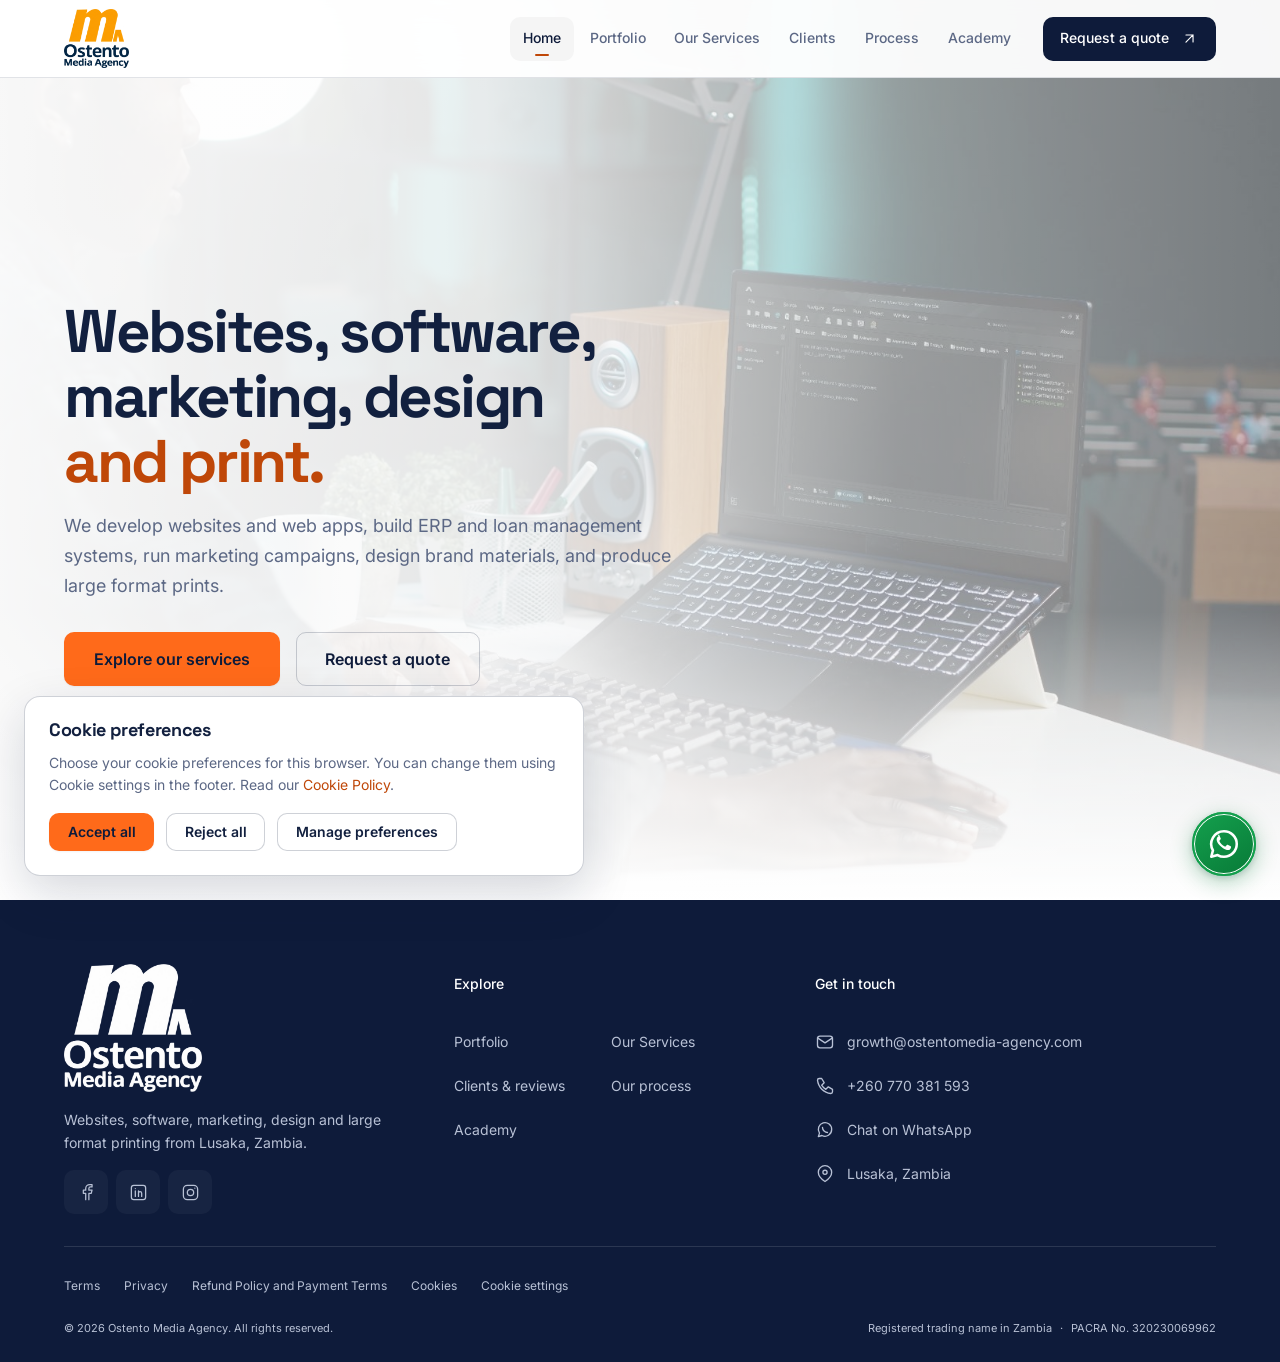
==== index.html @ 968b58a3 "Update social profile links and add Instagram - Point Facebook and LinkedIn at the Ostento Media Age" ====
<!DOCTYPE html>
<html lang="en">
<head>
    <meta charset="UTF-8">
    <meta name="viewport" content="width=device-width, initial-scale=1.0">
    <title>Ostento Media Agency | Web Design, Software &amp; Printing in Lusaka</title>
    <meta name="description" content="Lusaka, Zambia agency for website and web app development, custom business software (ERP, loan management), digital marketing, branding, graphic design and large format printing.">
    <meta name="theme-color" content="#FFFFFF">
    <link rel="canonical" href="https://chipatenii.github.io/ostento-media-agency/">
    <meta property="og:url" content="https://chipatenii.github.io/ostento-media-agency/">
    <meta property="og:site_name" content="Ostento">
    <meta property="og:type" content="website">
    <meta property="og:title" content="Ostento Media Agency | Web Design, Software &amp; Printing in Lusaka">
    <meta property="og:description" content="Lusaka, Zambia agency for website and web app development, custom business software (ERP, loan management), digital marketing, branding, graphic design and large format printing.">
    <meta property="og:image" content="https://chipatenii.github.io/ostento-media-agency/assets/images/hero.jpg">
    <meta name="twitter:card" content="summary_large_image">
    <meta name="twitter:title" content="Ostento Media Agency | Web Design, Software &amp; Printing in Lusaka">
    <meta name="twitter:description" content="Lusaka, Zambia agency for website and web app development, custom business software (ERP, loan management), digital marketing, branding, graphic design and large format printing.">
    <meta name="twitter:image" content="https://chipatenii.github.io/ostento-media-agency/assets/images/hero.jpg">
    <link rel="icon" type="image/png" sizes="32x32" href="assets/images/ostento-favicon-32.png">
    <link rel="apple-touch-icon" href="assets/images/ostento-favicon-180.png">
    <link rel="preconnect" href="https://fonts.googleapis.com">
    <link rel="preconnect" href="https://fonts.gstatic.com" crossorigin>
    <link href="https://fonts.googleapis.com/css2?family=Inter:wght@400;500;600;700&family=Space+Grotesk:wght@500;600;700&display=swap" rel="stylesheet">
    <link rel="stylesheet" href="assets/css/style.css?v=20261001-whatsapp">
    <script type="application/ld+json">
    {
        "@context": "https://schema.org",
        "@graph": [
            {
                "@type": "ProfessionalService",
                "@id": "https://chipatenii.github.io/ostento-media-agency/#organization",
                "name": "Ostento Media Agency",
                "alternateName": "Ostento",
                "url": "https://chipatenii.github.io/ostento-media-agency/",
                "logo": "https://chipatenii.github.io/ostento-media-agency/assets/images/ostento-logo.webp",
                "image": "https://chipatenii.github.io/ostento-media-agency/assets/images/hero.jpg",
                "description": "Ostento Media Agency is a Lusaka, Zambia studio for website and web app development, custom business software including ERP and loan management systems, digital marketing, branding and graphic design, and large format printing.",
                "slogan": "Simple solutions for everyday business problems.",
                "foundingDate": "2022",
                "identifier": { "@type": "PropertyValue", "name": "PACRA", "value": "320230069962" },
                "email": "growth@ostentomedia-agency.com",
                "telephone": "+260770381593",
                "address": {
                    "@type": "PostalAddress",
                    "addressLocality": "Lusaka",
                    "addressCountry": "ZM"
                },
                "areaServed": [
                    { "@type": "City", "name": "Lusaka" },
                    { "@type": "Country", "name": "Zambia" }
                ],
                "contactPoint": {
                    "@type": "ContactPoint",
                    "contactType": "sales",
                    "telephone": "+260770381593",
                    "email": "growth@ostentomedia-agency.com",
                    "areaServed": "ZM",
                    "availableLanguage": "English"
                },
                "knowsAbout": [
                    "Website design", "Web app development", "ERP systems", "Loan management systems",
                    "Social media management", "Digital advertising", "Logo design", "Brand identity",
                    "Company profiles", "Large format printing", "Roll-up banners", "Signage"
                ],
                "hasOfferCatalog": {
                    "@type": "OfferCatalog",
                    "name": "Ostento Media Agency services",
                    "itemListElement": [
                        {
                            "@type": "Offer",
                            "itemOffered": {
                                "@type": "Service",
                                "@id": "https://chipatenii.github.io/ostento-media-agency/services.html#websites",
                                "name": "Website and web app development",
                                "serviceType": "Web development",
                                "description": "Business websites, customer portals and web apps, with interface design and development in one project.",
                                "url": "https://chipatenii.github.io/ostento-media-agency/services.html#websites",
                                "provider": { "@id": "https://chipatenii.github.io/ostento-media-agency/#organization" },
                                "areaServed": { "@type": "Country", "name": "Zambia" }
                            }
                        },
                        {
                            "@type": "Offer",
                            "itemOffered": {
                                "@type": "Service",
                                "@id": "https://chipatenii.github.io/ostento-media-agency/services.html#software",
                                "name": "Custom business software",
                                "serviceType": "Software development",
                                "description": "ERP, loan management and other business systems built around the records, roles, approvals and reports your team uses.",
                                "url": "https://chipatenii.github.io/ostento-media-agency/services.html#software",
                                "provider": { "@id": "https://chipatenii.github.io/ostento-media-agency/#organization" },
                                "areaServed": { "@type": "Country", "name": "Zambia" }
                            }
                        },
                        {
                            "@type": "Offer",
                            "itemOffered": {
                                "@type": "Service",
                                "@id": "https://chipatenii.github.io/ostento-media-agency/services.html#marketing",
                                "name": "Digital marketing",
                                "serviceType": "Digital marketing",
                                "description": "Social media management, digital advertising and campaign content, with the audience, channels and reporting agreed before work starts.",
                                "url": "https://chipatenii.github.io/ostento-media-agency/services.html#marketing",
                                "provider": { "@id": "https://chipatenii.github.io/ostento-media-agency/#organization" },
                                "areaServed": { "@type": "Country", "name": "Zambia" }
                            }
                        },
                        {
                            "@type": "Offer",
                            "itemOffered": {
                                "@type": "Service",
                                "@id": "https://chipatenii.github.io/ostento-media-agency/services.html#branding",
                                "name": "Branding and graphic design",
                                "serviceType": "Graphic design",
                                "description": "Logos, brand identity, company profiles, posters, stationery and other brand materials, with final files for every format you need.",
                                "url": "https://chipatenii.github.io/ostento-media-agency/services.html#branding",
                                "provider": { "@id": "https://chipatenii.github.io/ostento-media-agency/#organization" },
                                "areaServed": { "@type": "Country", "name": "Zambia" }
                            }
                        },
                        {
                            "@type": "Offer",
                            "itemOffered": {
                                "@type": "Service",
                                "@id": "https://chipatenii.github.io/ostento-media-agency/services.html#printing",
                                "name": "Large format printing",
                                "serviceType": "Large format printing",
                                "description": "Banners, roll-up displays, large posters, signage and branded promotional displays.",
                                "url": "https://chipatenii.github.io/ostento-media-agency/services.html#printing",
                                "provider": { "@id": "https://chipatenii.github.io/ostento-media-agency/#organization" },
                                "areaServed": { "@type": "Country", "name": "Zambia" }
                            }
                        }
                    ]
                },
                "sameAs": [
                    "https://www.facebook.com/ostentomediaagency",
                    "https://www.linkedin.com/company/ostentomedia-agency",
                    "https://www.instagram.com/ostentomediaagency/"
                ]
            },
            {
                "@type": "WebSite",
                "@id": "https://chipatenii.github.io/ostento-media-agency/#website",
                "url": "https://chipatenii.github.io/ostento-media-agency/",
                "name": "Ostento Media Agency",
                "inLanguage": "en",
                "publisher": { "@id": "https://chipatenii.github.io/ostento-media-agency/#organization" }
            }
        ]
    }
    </script>
    <!-- Deliberately absent: Review and AggregateRating. Marking up reviews
         that are not genuinely displayed is structured-data spam and risks a
         manual action. Add them only when real, attributable reviews are live
         on the Clients and reviews page. -->

</head>
<body>
    <a class="skip-link" href="#main">Skip to content</a>

    <!-- ============ Header ============ -->
    <header class="site-header" id="site-header">
        <nav class="container nav" aria-label="Main navigation">
            <a class="nav__brand" href="index.html" aria-label="Ostento home">
                <img src="assets/images/ostento-logo.webp" alt="Ostento Media Agency" width="480" height="445" decoding="async">
            </a>
            <button class="nav__toggle" type="button" aria-label="Open menu" aria-expanded="false" aria-controls="nav-menu">
                <span class="nav__toggle-label">Menu</span><span class="nav__toggle-icon" aria-hidden="true"></span>
            </button>
            <ul class="nav__menu" id="nav-menu">
                <li><a class="nav__link is-active" aria-current="page" href="index.html">Home</a></li>
                <li><a class="nav__link" href="portfolio.html">Portfolio</a></li>
                <li><a class="nav__link" href="services.html">Our Services</a></li>
                <li><a class="nav__link" href="clients.html">Clients</a></li>
                <li><a class="nav__link" href="process.html">Process</a></li>
                <li><a class="nav__link" href="academy.html">Academy</a></li>
                <li class="nav__cta"><a class="nav__project" href="contact.html">Request a quote <svg viewBox="0 0 24 24" fill="none" stroke="currentColor" stroke-width="1.6" stroke-linecap="round" stroke-linejoin="round" aria-hidden="true" focusable="false"><path d="M7 17 17 7M7 7h10v10"/></svg></a></li>
            </ul>
        </nav>
        <div class="nav__backdrop" hidden></div>
    </header>

    <main id="main">
        <!-- ============ 00 Hero ============ -->
        <section class="hero hero--studio" id="hero">
            <div class="container">
                <div class="hero__inner">
                    <h1 class="hero__title">Websites, software,<br>marketing, design<br><em>and print.</em></h1>
                    <p class="hero__sub">We develop websites and web apps, build ERP and loan management systems, run marketing campaigns, design brand materials, and produce large format prints.</p>
                    <div class="hero__actions">
                        <a class="btn btn--primary btn--lg" href="services.html">Explore our services</a>
                        <a class="btn btn--secondary btn--lg" href="contact.html">Request a quote</a>
                    </div>
                </div>
            </div>
        </section>

    </main>

    <!-- ============ Footer ============ -->
    <footer class="site-footer">
        <div class="container">
            <div class="footer-top">
                <div class="footer-brand">
                    <a class="footer-brand__logo" href="index.html" aria-label="Ostento home"><img src="assets/images/ostento-logo.webp" alt="Ostento Media Agency" width="480" height="445" decoding="async" loading="lazy"></a>
                    <p>Websites, software, marketing, design and large format printing from Lusaka, Zambia.</p>
                    <div class="footer-social" aria-label="Social profiles">
                        <a href="https://www.facebook.com/ostentomediaagency" aria-label="Ostento on Facebook" rel="noopener noreferrer" target="_blank"><svg viewBox="0 0 24 24" fill="none" stroke="currentColor" stroke-width="1.6" stroke-linecap="round" stroke-linejoin="round" aria-hidden="true" focusable="false"><path d="M15 21v-8h3l1-4h-4V7a2 2 0 0 1 2-2h2V2h-3a5 5 0 0 0-5 5v2H8v4h3v8"/></svg></a>
                        <a href="https://www.linkedin.com/company/ostentomedia-agency" aria-label="Ostento on LinkedIn" rel="noopener noreferrer" target="_blank"><svg viewBox="0 0 24 24" fill="none" stroke="currentColor" stroke-width="1.6" stroke-linecap="round" stroke-linejoin="round" aria-hidden="true" focusable="false"><rect x="3" y="3" width="18" height="18" rx="3"/><path d="M8 10v7M8 7v.1M12 17v-4a2 2 0 0 1 4 0v4M12 10v7"/></svg></a>
                        <a href="https://www.instagram.com/ostentomediaagency/" aria-label="Ostento on Instagram" rel="noopener noreferrer" target="_blank"><svg viewBox="0 0 24 24" fill="none" stroke="currentColor" stroke-width="1.6" stroke-linecap="round" stroke-linejoin="round" aria-hidden="true" focusable="false"><rect x="3" y="3" width="18" height="18" rx="5"/><circle cx="12" cy="12" r="4"/><path d="M17.5 6.5v.1"/></svg></a>
                    </div>
                </div>
                <nav class="footer-col" aria-label="Explore Ostento">
                    <h2>Explore</h2>
                    <ul class="footer-links">
                        <li><a href="portfolio.html">Portfolio</a></li>
                        <li><a href="services.html">Our Services</a></li>
                        <li><a href="clients.html">Clients &amp; reviews</a></li>
                        <li><a href="process.html">Our process</a></li>
                        <li><a href="academy.html">Academy</a></li>
                    </ul>
                </nav>
                <div class="footer-col footer-contact">
                    <h2>Get in touch</h2>
                    <ul>
                        <li><a href="mailto:growth@ostentomedia-agency.com"><svg viewBox="0 0 24 24" fill="none" stroke="currentColor" stroke-width="1.6" stroke-linecap="round" stroke-linejoin="round" aria-hidden="true" focusable="false"><rect x="3" y="5" width="18" height="14" rx="3"/><path d="m3 7 9 6 9-6"/></svg><span>growth@ostentomedia-agency.com</span></a></li>
                        <li><a href="tel:+260770381593"><svg viewBox="0 0 24 24" fill="none" stroke="currentColor" stroke-width="1.6" stroke-linecap="round" stroke-linejoin="round" aria-hidden="true" focusable="false"><path d="m8 3 3 5-3 3a14 14 0 0 0 5 5l3-3 5 3v3a2 2 0 0 1-2 2A18 18 0 0 1 3 5a2 2 0 0 1 2-2Z"/></svg><span>+260 770 381 593</span></a></li>
                        <li><a href="https://wa.me/260770381593" target="_blank" rel="noopener noreferrer"><svg viewBox="0 0 24 24" fill="none" stroke="currentColor" stroke-width="1.6" stroke-linecap="round" stroke-linejoin="round" aria-hidden="true" focusable="false"><path d="M20 11.5a8 8 0 0 1-11.7 7.1L4 20l1.4-4.3A8 8 0 1 1 20 11.5Z"/><path d="M9 9c0 3 3 6 6 6"/></svg><span>Chat on WhatsApp</span></a></li>
                        <li><span class="footer-contact__location"><svg viewBox="0 0 24 24" fill="none" stroke="currentColor" stroke-width="1.6" stroke-linecap="round" stroke-linejoin="round" aria-hidden="true" focusable="false"><path d="M20 10c0 6-8 11-8 11S4 16 4 10a8 8 0 1 1 16 0Z"/><circle cx="12" cy="10" r="2.5"/></svg><span>Lusaka, Zambia</span></span></li>
                    </ul>
                </div>
            </div>
            <div class="footer-bottom">
                <nav class="footer-legal" aria-label="Policies">
                    <a href="terms.html">Terms</a>
                    <a href="privacy.html">Privacy</a>
                    <a href="refund-policy-and-payment-terms.html">Refund Policy and Payment Terms</a>
                    <a href="cookies.html">Cookies</a>
                    <button type="button" data-cookie-settings>Cookie settings</button>
                </nav>
                <div class="footer-fineprint">
                    <p>&copy; <span id="year">2026</span> Ostento Media Agency. All rights reserved.</p>
                    <p>Registered trading name in Zambia <span class="footer-fineprint__separator" aria-hidden="true">&middot;</span> PACRA No. 320230069962</p>
                </div>
            </div>
        </div>
    </footer>

    <!-- ============ Cookie consent ============ -->
        <a class="whatsapp-float" href="https://wa.me/260770381593" target="_blank" rel="noopener noreferrer" aria-label="Chat with Ostento on WhatsApp">
        <svg viewBox="0 0 24 24" fill="none" aria-hidden="true" focusable="false">
            <path d="M12 3a9 9 0 0 1 0 18 9 9 0 0 1-4.5-1.2L3 21l1.2-4.5A9 9 0 0 1 12 3Z" stroke="currentColor" stroke-width="1.8" stroke-linecap="round" stroke-linejoin="round"></path>
            <path d="M8.3 6.5c-.4 0-.7.2-.9.5-.4.5-.6 1.1-.6 1.8 0 1.2.7 2.6 2.1 4.1 1.4 1.5 3.4 2.9 5.1 3.3.8.2 1.5.1 2-.2.5-.3.8-.8.9-1.3l.1-.6c0-.2-.1-.4-.3-.5l-2.1-1c-.2-.1-.4-.1-.6.1l-.9 1c-.1.1-.3.2-.5.1-.9-.4-1.7-1-2.3-1.6-.7-.7-1.2-1.4-1.5-2.1-.1-.2 0-.4.1-.5l.7-.9c.2-.2.2-.4.1-.6l-1-2.3c-.1-.2-.3-.3-.5-.3h-.8Z" fill="currentColor"></path>
        </svg>
        <span class="whatsapp-float__label" aria-hidden="true">Chat on WhatsApp</span>
    </a>

    <div class="cookie-banner" id="cookie-banner" role="dialog" aria-label="Cookie consent" aria-live="polite">
        <h3>Cookie preferences</h3>
        <p>Choose your cookie preferences for this browser. You can change them using Cookie settings in the footer. Read our <a href="cookies.html">Cookie Policy</a>.</p>
        <div class="cookie-actions">
            <button class="btn btn--primary" type="button" data-cookie="accept">Accept all</button>
            <button class="btn btn--ghost" type="button" data-cookie="reject">Reject all</button>
            <button class="btn btn--ghost" type="button" data-cookie="manage">Manage preferences</button>
        </div>
    </div>

    <div class="cookie-modal" id="cookie-modal" role="dialog" aria-modal="true" aria-labelledby="cookie-modal-title">
        <div class="cookie-modal__box">
            <h3 id="cookie-modal-title">Cookie preferences</h3>
            <p class="muted" style="font-size:var(--fs-200);">Choose which cookies we may use. You can change this at any time from the Cookie Settings link in the footer.</p>
            <div class="cookie-cat">
                <div class="cookie-cat__head">
                    <h4>Strictly necessary</h4>
                    <label class="toggle"><input type="checkbox" checked disabled aria-label="Strictly necessary cookies, always on"><span class="toggle__track"></span></label>
                </div>
                <p>Required for the site to work. These are always on and never store marketing data.</p>
            </div>
            <div class="cookie-cat">
                <div class="cookie-cat__head">
                    <h4>Analytics</h4>
                    <label class="toggle"><input type="checkbox" id="ck-analytics" aria-label="Analytics cookies"><span class="toggle__track"></span></label>
                </div>
                <p>Help us understand which pages are useful, so we can improve them. Anonymous and aggregated.</p>
            </div>
            <div class="cookie-cat">
                <div class="cookie-cat__head">
                    <h4>Marketing</h4>
                    <label class="toggle"><input type="checkbox" id="ck-marketing" aria-label="Marketing cookies"><span class="toggle__track"></span></label>
                </div>
                <p>Used to measure campaigns and show relevant content. Off unless you turn them on.</p>
            </div>
            <div class="cookie-actions" style="margin-top:var(--sp-4);">
                <button class="btn btn--primary" type="button" data-cookie="save">Save preferences</button>
                <button class="btn btn--ghost" type="button" data-cookie="accept">Accept all</button>
                <button class="btn btn--ghost" type="button" data-cookie="reject">Reject all</button>
            </div>
        </div>
    </div>

    <script src="assets/js/script.js?v=20260930-services-copy" defer></script>
</body>
</html>
---- assets/css/style.css ----
/* =========================================================
   Ostento - light editorial studio site
   White foundation, orange as the primary, navy kept for accents.
   One type scale, three radii, measured motion.
   ========================================================= */

:root {
    /* Core palette. Pure white is the page and card background; navy is ink and
       the one dark block at the foot of the page. */
    --white:       #FFFFFF;
    --bg:          var(--white);
    --surface:     var(--white);
    --surface-2:   #F5F5F5;
    --navy:        #0E1B3A;
    --navy-2:      #1B2E5C;

    /* Orange is the primary. --orange fills; --orange-ink carries text and
       small marks, because #FF6A1A does not meet body-text contrast on white. */
    --orange:      #FF6A1A;
    --orange-ink:  #BF4708;
    --orange-hover:#F05A0B;
    --orange-soft: #FF8A4C;
    --orange-tint: rgba(255, 106, 26, 0.10);

    /* Supporting marks, each dark enough to read on white */
    --amber:       #9E5F06;
    --teal:        #1F7A74;
    --danger:      #B3261E;

    --text:        #12203F;
    --text-muted:  #5C6885;
    --border:      rgba(14, 27, 58, 0.12);
    --border-2:    rgba(14, 27, 58, 0.20);
    --border-orange: rgba(255, 106, 26, 0.45);

    /* Inputs use white fills and visible borders on both pages and cards. */
    --field-bg: var(--white);

    /* Type scale */
    --fs-100: 0.75rem;    /* 12px mono labels */
    --fs-200: 0.875rem;   /* 14px small */
    --fs-300: 1rem;       /* 16px */
    --fs-400: 1.125rem;   /* 18px body / lede */
    --fs-500: 1.375rem;   /* 22px card title */
    --fs-600: 1.75rem;    /* 28px */
    --fs-700: clamp(2rem, 4vw, 3.25rem);   /* section headline */
    --fs-800: clamp(2.5rem, 6vw, 4.5rem);  /* big stat */
    --fs-hero: clamp(3.75rem, 15vw, 11rem);/* the word Ostento */

    /* Weights */
    --w-regular: 400;
    --w-medium: 500;
    --w-semi: 600;
    --w-bold: 700;

    /* Fonts */
    --font-display: "Space Grotesk", system-ui, -apple-system, "Segoe UI", Roboto, sans-serif;
    --font-body: "Inter", system-ui, -apple-system, "Segoe UI", Roboto, Helvetica, Arial, sans-serif;
    --font-mono: ui-monospace, "SFMono-Regular", "Menlo", "Consolas", monospace;

    /* Spacing */
    --sp-1: 0.5rem;
    --sp-2: 0.75rem;
    --sp-3: 1rem;
    --sp-4: 1.5rem;
    --sp-5: 2rem;
    --sp-6: 3rem;
    --sp-7: 4.5rem;
    --sp-8: 7rem;

    /* Radius - three shapes, plus a named alias for the pill */
    --r-sm: 10px;
    --r-md: 16px;
    --r-lg: 26px;
    --r-pill: 999px;

    /* Motion */
    --ease: cubic-bezier(0.22, 0.61, 0.36, 1);
    --ease-out: cubic-bezier(0.16, 1, 0.3, 1);
    --dur: 0.3s;

    /* Elevation. Navy-tinted and shallow: depth on a light page comes from
       the shadow, never from a coloured glow. */
    --shadow-sm: 0 1px 2px rgba(14, 27, 58, 0.05);
    --shadow-md: 0 2px 4px rgba(14, 27, 58, 0.04), 0 10px 26px rgba(14, 27, 58, 0.08);
    --shadow-lg: 0 18px 50px rgba(14, 27, 58, 0.16);

    --container: 1200px;
    --header-h: 78px;
}

*, *::before, *::after { box-sizing: border-box; }

/* The UA rule for [hidden] is display:none at zero specificity, so any class
   that sets display beats it. Several here do, so hiding must be enforced. */
[hidden] { display: none !important; }

html { scroll-behavior: smooth; scroll-padding-top: var(--header-h); }

body {
    margin: 0;
    font-family: var(--font-body);
    font-size: var(--fs-400);
    line-height: 1.6;
    color: var(--text);
    background-color: var(--bg);
    -webkit-font-smoothing: antialiased;
    text-rendering: optimizeLegibility;
    overflow-x: hidden;
}

img { max-width: 100%; display: block; }

a { color: var(--orange-ink); text-decoration: none; transition: color var(--dur) var(--ease); }
a:hover { color: var(--navy); }

h1, h2, h3, h4 {
    font-family: var(--font-display);
    color: var(--text);
    line-height: 1.05;
    margin: 0 0 var(--sp-3);
    font-weight: var(--w-bold);
    letter-spacing: -0.02em;
}
p { margin: 0 0 var(--sp-3); }

:focus-visible {
    /* No border-radius here: it would snap a 999px pill to near-square while focused. */
    outline: 2px solid var(--orange-ink);
    outline-offset: 3px;
}

.skip-link {
    position: absolute;
    left: -999px; top: 0;
    background: var(--orange);
    color: var(--navy);
    padding: 0.6rem 1rem;
    font-weight: var(--w-semi);
    border-radius: 0 0 var(--r-sm) 0;
    z-index: 300;
}
.skip-link:focus { left: 0; color: var(--navy); }

/* ---------- Layout ---------- */
.container {
    width: 100%;
    max-width: var(--container);
    margin: 0 auto;
    padding: 0 var(--sp-4);
}

.section {
    padding: clamp(3.5rem, 9vw, 7rem) 0;
    position: relative;
}

.sec-title {
    font-size: var(--fs-700);
    max-width: 20ch;
    margin-bottom: var(--sp-5);
}

.sec-head { max-width: 760px; margin-bottom: clamp(2.5rem, 6vw, 4.5rem); }
.sec-head p { color: var(--text-muted); font-size: var(--fs-400); margin: 0; }

.muted { color: var(--text-muted); }
.lede { font-size: var(--fs-400); color: var(--text-muted); }

/* ---------- Standalone sections ---------- */
.standalone-main > .section:first-child { padding-top: calc(var(--header-h) + var(--sp-6)); }

/* ---------- Floating WhatsApp contact ---------- */
.whatsapp-float {
    position: fixed;
    right: calc(1.5rem + env(safe-area-inset-right));
    bottom: calc(1.5rem + env(safe-area-inset-bottom));
    z-index: 210;
    width: 64px;
    height: 64px;
    display: inline-flex;
    align-items: center;
    justify-content: center;
    padding: 0;
    border: 3px solid #fff;
    border-radius: 50%;
    background: linear-gradient(145deg, #149F4D, #087B38);
    color: #fff;
    box-shadow: 0 6px 22px rgba(8, 123, 56, 0.32), 0 2px 6px rgba(14, 27, 58, 0.15);
    text-decoration: none;
    isolation: isolate;
    -webkit-tap-highlight-color: transparent;
    transition: transform var(--dur) var(--ease), box-shadow var(--dur) var(--ease);
}
.whatsapp-float::before,
.whatsapp-float::after {
    content: "";
    position: absolute;
    inset: -3px;
    z-index: -1;
    border: 2px solid #149F4D;
    border-radius: 50%;
    pointer-events: none;
    animation: whatsapp-pulse 3.2s ease-out infinite;
}
.whatsapp-float::after { animation-delay: -1.6s; }
@keyframes whatsapp-pulse {
    0% { transform: scale(1); opacity: 0.5; }
    75%, 100% { transform: scale(1.55); opacity: 0; }
}
.whatsapp-float svg { display: block; flex: 0 0 auto; width: 34px; height: 34px; }
.whatsapp-float:focus-visible { outline: 3px solid var(--navy); outline-offset: 5px; }
.whatsapp-float:active { transform: scale(0.96); }
.whatsapp-float__label {
    position: absolute;
    right: calc(100% + 14px);
    padding: 0.65rem 0.9rem;
    border-radius: var(--r-sm);
    background: var(--navy);
    color: #fff;
    box-shadow: var(--shadow-md);
    font-size: var(--fs-200);
    font-weight: var(--w-medium);
    white-space: nowrap;
    opacity: 0;
    visibility: hidden;
    transform: translateX(6px);
    pointer-events: none;
    transition: opacity var(--dur) var(--ease), transform var(--dur) var(--ease), visibility var(--dur);
}
.whatsapp-float:focus-visible .whatsapp-float__label { opacity: 1; visibility: visible; transform: translateX(0); }
@media (hover: hover) and (pointer: fine) {
    .whatsapp-float:hover { color: #fff; transform: translateY(-3px) scale(1.04); box-shadow: 0 10px 28px rgba(8, 123, 56, 0.4), 0 3px 8px rgba(14, 27, 58, 0.18); }
    .whatsapp-float:hover .whatsapp-float__label { opacity: 1; visibility: visible; transform: translateX(0); }
}
@media (max-width: 760px) {
    .whatsapp-float {
        right: calc(1.25rem + env(safe-area-inset-right));
        bottom: calc(1.25rem + env(safe-area-inset-bottom));
        width: 60px;
        height: 60px;
    }
    .whatsapp-float svg { width: 32px; height: 32px; }
}
@media (prefers-reduced-motion: reduce) {
    .whatsapp-float::before, .whatsapp-float::after { animation: none; opacity: 0; }
    .whatsapp-float, .whatsapp-float__label { transition: none; }
}
.whatsapp-float.is-hidden,
.site-header.nav-is-open ~ .whatsapp-float { opacity: 0; visibility: hidden; pointer-events: none; }
.whatsapp-float.is-hidden::before, .whatsapp-float.is-hidden::after,
.site-header.nav-is-open ~ .whatsapp-float::before,
.site-header.nav-is-open ~ .whatsapp-float::after { animation-play-state: paused; }

/* ---------- Shared header / navigation ---------- */
.site-header {
    position: fixed;
    inset: 0 0 auto;
    z-index: 200;
    height: var(--header-h);
    display: flex;
    align-items: center;
    background: rgba(255, 255, 255, 0.94);
    backdrop-filter: saturate(140%) blur(16px);
    -webkit-backdrop-filter: saturate(140%) blur(16px);
    border-bottom: 1px solid var(--border);
    transition: box-shadow var(--dur) var(--ease);
}
.site-header.is-scrolled { box-shadow: var(--shadow-sm); }
.nav { display: flex; align-items: center; justify-content: space-between; gap: var(--sp-5); }
.nav__brand { display: inline-flex; align-items: center; flex-shrink: 0; }
.nav__brand img { height: 60px; width: auto; object-fit: contain; }
.nav__menu { list-style: none; display: flex; align-items: center; gap: 0.2rem; margin: 0; padding: 0; }
.nav__menu li { min-width: 0; }
.nav__link {
    position: relative;
    display: flex;
    align-items: center;
    justify-content: center;
    min-height: 44px;
    padding: 0.65rem 0.8rem;
    border-radius: var(--r-sm);
    color: var(--text-muted);
    font-size: var(--fs-200);
    font-weight: var(--w-medium);
    transition: background var(--dur) var(--ease), color var(--dur) var(--ease);
}
.nav__link:hover, .nav__link.is-active { background: var(--surface-2); color: var(--navy); }
.nav__link::after {
    content: "";
    position: absolute;
    bottom: 5px;
    left: calc(50% - 7px);
    width: 14px;
    height: 2px;
    background: var(--orange-ink);
    border-radius: var(--r-pill);
    transform: scaleX(0);
    transition: transform var(--dur) var(--ease);
}
.nav__link.is-active::after { transform: scaleX(1); }
.nav__cta { margin-left: var(--sp-3); }
.nav__project {
    display: flex;
    align-items: center;
    justify-content: center;
    gap: var(--sp-2);
    min-height: 44px;
    padding: 0.65rem 1.1rem;
    border-radius: var(--r-sm);
    background: var(--navy);
    color: var(--white);
    font-size: var(--fs-200);
    font-weight: var(--w-medium);
    white-space: nowrap;
    transition: background var(--dur) var(--ease);
}
.nav__project:hover, .nav__project[aria-current="page"] { background: var(--navy-2); color: var(--white); }
.nav__project svg { width: 17px; height: 17px; transition: transform var(--dur) var(--ease); }
.nav__project:hover svg { transform: translate(2px, -2px); }
.nav__toggle {
    display: none;
    align-items: center;
    justify-content: center;
    gap: var(--sp-2);
    min-height: 44px;
    padding: 0.6rem 0.85rem;
    border: 1px solid var(--border);
    border-radius: var(--r-sm);
    background: transparent;
    color: var(--navy);
    font: inherit;
    font-size: var(--fs-200);
    cursor: pointer;
}
.nav__toggle:hover { background: var(--surface-2); }
.nav__toggle-icon { position: relative; width: 18px; height: 14px; }
.nav__toggle-icon::before, .nav__toggle-icon::after {
    content: "";
    position: absolute;
    left: 0;
    top: 3px;
    width: 18px;
    height: 1.5px;
    background: currentColor;
    transition: transform var(--dur) var(--ease);
}
.nav__toggle-icon::after { top: 10px; }
.nav__toggle[aria-expanded="true"] .nav__toggle-icon::before { transform: translateY(3.5px) rotate(45deg); }
.nav__toggle[aria-expanded="true"] .nav__toggle-icon::after { transform: translateY(-3.5px) rotate(-45deg); }
.nav__backdrop { position: absolute; inset: var(--header-h) 0 auto; height: calc(100dvh - var(--header-h)); z-index: -1; background: rgba(14, 27, 58, 0.25); }

/* ---------- Buttons ---------- */
.btn {
    display: inline-flex;
    align-items: center;
    justify-content: center;
    gap: 0.55rem;
    font-family: var(--font-body);
    font-size: var(--fs-200);
    font-weight: var(--w-semi);
    line-height: 1;
    padding: 0.95rem 1.5rem;
    border: 1px solid transparent;
    border-radius: var(--r-sm);
    cursor: pointer;
    transition: transform var(--dur) var(--ease), background-color var(--dur) var(--ease),
                border-color var(--dur) var(--ease), color var(--dur) var(--ease), box-shadow var(--dur) var(--ease);
}
.btn--primary {
    /* Navy on orange clears 5.8:1; the hover deepens the fill rather than
       lightening it, so the label keeps its contrast through the whole state. */
    background: var(--orange);
    color: var(--navy);
    box-shadow: var(--shadow-sm);
}
.btn--primary:hover { background: var(--orange-hover); color: var(--navy); transform: translateY(-2px); }
.btn--secondary {
    background: transparent;
    color: var(--navy);
    border-color: var(--border-2);
}
.btn--secondary:hover { color: var(--white); background: var(--navy); transform: translateY(-2px); }
.btn--ghost {
    /* White buttons inside the cookie banner and modal. */
    background: var(--white);
    color: var(--text);
    border-color: var(--border-2);
}
.btn--ghost:hover { background: var(--surface-2); border-color: var(--navy-2); transform: translateY(-2px); }
.btn--lg { padding: 1.1rem 1.8rem; font-size: var(--fs-300); }

@keyframes spin { to { transform: rotate(360deg); } }

.arrow-link {
    display: inline-flex;
    align-items: center;
    gap: 0.4rem;
    font-weight: var(--w-semi);
    font-size: var(--fs-200);
    color: var(--orange-ink);
}
.arrow-link svg { transition: transform var(--dur) var(--ease); }
.arrow-link:hover svg { transform: translateX(4px); }

/* ---------- Hero ---------- */
.hero--studio {
    background: var(--white);
    isolation: isolate;
}
.hero--studio::before,
.hero--studio::after {
    content: "";
    position: absolute;
    inset: 0;
    z-index: 0;
    pointer-events: none;
}
.hero--studio::before {
    background: url("../images/hero-studio.jpg") center 48% / cover no-repeat;
    filter: saturate(0.72) contrast(0.9);
    opacity: 0.78;
}
.hero--studio::after {
    background:
        linear-gradient(90deg, rgba(255, 255, 255, 0.96) 0%, rgba(255, 255, 255, 0.86) 38%, rgba(255, 255, 255, 0.42) 70%, rgba(255, 255, 255, 0.27) 100%),
        linear-gradient(0deg, var(--white) 0%, rgba(255, 255, 255, 0) 32%);
}
.hero--studio .hero__inner { max-width: 680px; }
.hero--studio .hero__title {
    font-size: clamp(3.25rem, 5.8vw, 6.5rem);
    line-height: 1.02;
    max-width: 12ch;
}
.hero {
    position: relative;
    min-height: 100vh;
    min-height: 100svh; /* progressive override: excludes the collapsing mobile URL bar */
    display: flex;
    align-items: center;
    padding-top: var(--header-h);
    overflow: hidden;
}

.hero .container { position: relative; z-index: 2; width: 100%; }
.hero__inner { max-width: 760px; }
.hero__title {
    font-size: var(--fs-hero);
    line-height: 0.9;
    letter-spacing: -0.04em;
    margin: 0.5rem 0 var(--sp-3);
}

.hero__sub {
    font-size: var(--fs-400);
    color: var(--text-muted);
    max-width: 48ch;
    margin-bottom: var(--sp-5);
}
.hero__actions { display: flex; flex-wrap: wrap; gap: var(--sp-3); }

/* ---------- Cards ---------- */
.grid { display: grid; gap: var(--sp-4); }

/* ---------- Work ---------- */
.work-card {
    position: relative;
    display: block;
    border: 1px solid var(--border);
    border-radius: var(--r-md);
    overflow: hidden;
    background: var(--surface);
    transition: transform var(--dur) var(--ease), border-color var(--dur) var(--ease);
}
.work-card { box-shadow: var(--shadow-sm); }
.work-card:hover { transform: translateY(-4px); border-color: var(--border-orange); box-shadow: var(--shadow-md); }
.work-card__media {
    aspect-ratio: 16 / 10;
    position: relative;
    display: flex; align-items: center; justify-content: center;
    font-family: var(--font-display);
    font-size: var(--fs-700);
    color: rgba(255, 255, 255, 0.9);
    overflow: hidden;
}
.work-card__media img { position: absolute; inset: 0; width: 100%; height: 100%; object-fit: cover; }
/* Darkening belongs on hover, not baked into every image: a logo or a screenshot
   needs its real contrast, unlike the decorative crop this rule was written for. */
.work-card__media::after {
    content: "";
    position: absolute;
    inset: 0;
    background: var(--navy);
    opacity: 0;
    transition: opacity var(--dur) var(--ease);
    pointer-events: none;
}
.work-card:hover .work-card__media::after { opacity: 0.18; }
/* Placeholder tiles stay dark: navy is the accent that lets the light
   monogram on top read, and it keeps the grid from going flat on white. */
.wm-a { background: linear-gradient(135deg, #0E1B3A, #1B2E5C); }
.wm-b { background: linear-gradient(135deg, #0E1B3A, #FF6A1A); }
.wm-c { background: linear-gradient(135deg, #BF4708, #FF8A4C); }
.wm-d { background: linear-gradient(135deg, #1B2E5C, #1F7A74); }
.work-card__body { padding: var(--sp-4); display: flex; flex-direction: column; gap: 0.35rem; }
.work-card__tag {
    font-family: var(--font-mono);
    font-size: var(--fs-100);
    letter-spacing: 0.14em;
    text-transform: uppercase;
    color: var(--orange-ink);
}
.work-card__body h3 { font-size: var(--fs-500); margin: 0; }
.work-card__client { color: var(--text-muted); font-size: var(--fs-200); margin: 0; }
.work-card__result { color: var(--text); font-size: var(--fs-300); margin: 0.35rem 0 0; }

/* ---------- Studio services ---------- */
.studio-intro { padding-bottom: clamp(3rem, 6vw, 5rem); }
.studio-intro__grid {
    display: grid;
    grid-template-columns: minmax(0, 1.15fr) minmax(0, 1fr);
    align-items: end;
    gap: clamp(2rem, 6vw, 5rem);
}
.studio-title {
    font-size: clamp(2.15rem, 4.8vw, 4rem);
    line-height: 1.1;
    margin: 0;
}
.studio-title em { color: var(--orange-ink); font-style: normal; }
.studio-main .reveal { opacity: 1; transform: none; }
.studio-main .reveal.is-pending { opacity: 0; transform: translateY(18px); }
.studio-intro__copy { max-width: 52ch; }
.studio-intro__copy > p { color: var(--text-muted); }
.studio-actions { display: flex; align-items: center; flex-wrap: wrap; gap: 1.25rem; margin-top: var(--sp-5); }
.studio-text-link { display: inline-flex; align-items: center; gap: 0.6rem; min-height: 44px; font-weight: var(--w-medium); }
.studio-text-link span { transition: transform var(--dur) var(--ease); }
.studio-text-link:hover span { transform: translateX(4px); }
.studio-services-bar {
    position: sticky;
    top: var(--header-h);
    z-index: 100;
    background: var(--white);
    border-top: 1px solid var(--border);
    border-bottom: 1px solid var(--border);
}
.studio-service-nav { display: flex; gap: clamp(1.25rem, 3vw, 2.5rem); overflow-x: auto; scroll-snap-type: x proximity; }
.studio-service-nav a {
    display: inline-flex;
    align-items: center;
    flex-shrink: 0;
    min-height: 64px;
    border-bottom: 2px solid transparent;
    white-space: nowrap;
    color: var(--text-muted);
    font-size: var(--fs-200);
    font-weight: var(--w-medium);
    scroll-snap-align: start;
}
.studio-service-nav a:hover,
.studio-service-nav a[aria-current="location"] { color: var(--orange-ink); border-bottom-color: var(--orange-ink); }
.studio-service-nav a:focus-visible { outline-offset: -4px; }
.studio-service {
    display: grid;
    grid-template-columns: minmax(0, 1fr) minmax(0, 1fr);
    align-items: center;
    gap: clamp(2rem, 6vw, 5rem);
    padding: clamp(2.5rem, 6vw, 4.5rem) 0;
    border-bottom: 1px solid var(--border);
    scroll-margin-top: calc(var(--header-h) + 88px);
}
.studio-service:nth-child(even) .studio-service__media { order: 2; }
.studio-service__media { aspect-ratio: 8 / 5; overflow: hidden; border: 1px solid var(--border); border-radius: var(--r-md); background: var(--white); }
.studio-service__media img { display: block; width: 100%; height: 100%; object-fit: contain; transition: transform 0.5s var(--ease-out); }
@media (hover: hover) and (prefers-reduced-motion: no-preference) {
    .studio-service:hover .studio-service__media img { transform: scale(1.025); }
}
.studio-service__copy { min-width: 0; }
.studio-service h2 { font-size: clamp(1.65rem, 3vw, 2.5rem); line-height: 1.12; max-width: 22ch; }
.studio-service p { color: var(--text-muted); font-size: var(--fs-400); max-width: 50ch; margin: 0; }
.studio-service__list { list-style: none; padding: 0; margin: var(--sp-4) 0 0; display: grid; gap: 0.6rem; }
.studio-service__list li { position: relative; padding-left: 1.1rem; }
.studio-service__list li::before { content: ""; position: absolute; left: 0; top: 0.7em; width: 5px; height: 5px; border-radius: 50%; background: var(--orange-ink); }
.studio-contact__inner { display: flex; align-items: center; justify-content: space-between; flex-wrap: wrap; gap: var(--sp-5); }
.studio-contact h2 { font-size: clamp(1.8rem, 3.5vw, 3rem); line-height: 1.1; }
.studio-contact p { max-width: 54ch; margin: 0; color: var(--text-muted); }
.studio-contact .studio-actions { margin-top: 0; }
@media (max-width: 760px) {
    .studio-intro__grid, .studio-service { grid-template-columns: minmax(0, 1fr); }
    .studio-intro__copy { max-width: none; }
    .studio-service:nth-child(even) .studio-service__media { order: 0; }
    .studio-service-nav a { min-height: 56px; }
    .studio-service { gap: var(--sp-5); }
    .studio-service p { font-size: var(--fs-300); }
}

/* ---------- Panels ---------- */

.panel {
    background: var(--surface);
    border: 1px solid var(--border);
    border-radius: var(--r-md);
    padding: var(--sp-5);
    box-shadow: var(--shadow-sm);
}
.panel h3 { font-size: var(--fs-500); margin-bottom: var(--sp-2); }
.panel p { color: var(--text-muted); font-size: var(--fs-200); margin: 0; }

/* ---------- Inquiry ---------- */
.inquiry {
    --field-bg: var(--white);
    background: var(--surface);
    border: 1px solid var(--border);
    border-radius: var(--r-lg);
    padding: clamp(1.75rem, 4vw, 3.5rem);
    box-shadow: var(--shadow-md);
}
.inquiry__head { max-width: 30ch; margin-bottom: var(--sp-5); }
.inquiry__head h1, .inquiry__head h2 { font-size: var(--fs-700); }
.inquiry__head p { color: var(--text-muted); margin: 0; }
.contact-form .hero__actions { margin-top: var(--sp-1); }
.contact-form .form-note { margin-top: var(--sp-3); }

/* ---------- Forms ---------- */
.form-grid { display: grid; grid-template-columns: 1fr 1fr; gap: var(--sp-4); }
.field { display: flex; flex-direction: column; gap: 0.4rem; margin-bottom: var(--sp-4); }

.field label { font-size: var(--fs-200); font-weight: var(--w-semi); color: var(--text); }
.field .req { color: var(--orange-ink); }
.field input, .field select, .field textarea {
    font: inherit;
    font-size: var(--fs-300);
    color: var(--text);
    background: var(--field-bg);
    padding: 0.85rem 1rem;
    border: 1px solid var(--border-2);
    border-radius: var(--r-sm);
    transition: border-color var(--dur) var(--ease), box-shadow var(--dur) var(--ease);
}
.field select { appearance: none; background-image: url("data:image/svg+xml,%3Csvg xmlns='http://www.w3.org/2000/svg' width='16' height='16' viewBox='0 0 24 24' fill='none' stroke='%235C6885' stroke-width='2'%3E%3Cpolyline points='6 9 12 15 18 9'/%3E%3C/svg%3E"); background-repeat: no-repeat; background-position: right 0.9rem center; padding-right: 2.4rem; }
.field textarea { resize: vertical; min-height: 140px; }
.field input::placeholder, .field textarea::placeholder { color: var(--text-muted); }
.field input:focus, .field select:focus, .field textarea:focus {
    outline: none;
    border-color: var(--orange-ink);
    box-shadow: 0 0 0 3px rgba(255, 106, 26, 0.22);
}

.form-note { font-size: var(--fs-100); color: var(--text-muted); }

/* ---------- Shared footer ---------- */
.site-footer {
    --text: #FFFFFF;
    --text-muted: #B8C1D5;
    --border: rgba(255, 255, 255, 0.12);
    background: var(--navy);
    color: var(--text);
    padding: clamp(2.5rem, 5vw, 4rem) 0 var(--sp-4);
}
.footer-top {
    display: grid;
    grid-template-columns: minmax(0, 1.1fr) minmax(0, 1fr) minmax(0, 1.35fr);
    gap: clamp(2rem, 5vw, 4rem);
    align-items: start;
}
.footer-top > * { min-width: 0; }
.footer-brand__logo { display: inline-flex; align-items: center; min-height: 40px; margin-bottom: var(--sp-3); }
.footer-brand__logo img {
    height: 128px;
    width: auto;
    object-fit: contain;
    filter: brightness(0) invert(1);
}
.footer-brand p { max-width: 27ch; margin: 0; color: var(--text-muted); font-size: var(--fs-200); }
.footer-social { display: flex; gap: var(--sp-1); margin-top: var(--sp-3); }
.footer-social a {
    display: inline-flex;
    align-items: center;
    justify-content: center;
    width: 44px;
    height: 44px;
    border-radius: var(--r-sm);
    color: var(--text-muted);
    background: rgba(255, 255, 255, 0.04);
    transition: color var(--dur) var(--ease), background var(--dur) var(--ease);
}
.footer-social svg { width: 19px; height: 19px; }
.footer-social a:hover { color: var(--white); background: rgba(255, 255, 255, 0.1); }
.footer-col h2 { display: flex; align-items: center; min-height: 40px; margin: 0 0 var(--sp-3); font: var(--w-medium) var(--fs-200)/1.6 var(--font-body); color: var(--text); letter-spacing: 0; }
.footer-col ul { list-style: none; padding: 0; margin: 0; }
.footer-links { display: grid; grid-template-columns: repeat(2, minmax(0, 1fr)); column-gap: var(--sp-3); }
.footer-col a { display: flex; align-items: center; min-height: 44px; padding: 0.5rem 0; color: var(--text-muted); font-size: var(--fs-200); }
.footer-col a:hover { color: var(--white); }
.footer-contact a, .footer-contact__location { display: grid; grid-template-columns: 20px minmax(0, 1fr); align-items: center; column-gap: var(--sp-2); min-height: 44px; font-size: var(--fs-200); color: var(--text-muted); }
.footer-contact svg { width: 20px; height: 20px; }
.footer-contact span { overflow-wrap: anywhere; }
.footer-contact__location { padding: 0.5rem 0; }
.footer-bottom { margin-top: var(--sp-5); padding-top: var(--sp-3); border-top: 1px solid var(--border); }
.footer-legal { display: flex; flex-wrap: wrap; gap: 0 var(--sp-4); }
.footer-legal a, .footer-legal button {
    display: inline-flex;
    align-items: center;
    min-height: 44px;
    padding: 0;
    border: none;
    background: none;
    color: var(--text-muted);
    font: inherit;
    font-size: var(--fs-100);
    cursor: pointer;
}
.footer-legal a:hover, .footer-legal button:hover { color: var(--white); }
.site-footer :focus-visible { outline-color: var(--orange-soft); }
.footer-fineprint { display: flex; flex-wrap: wrap; justify-content: space-between; gap: 0.4rem var(--sp-5); padding-top: var(--sp-2); }
.footer-fineprint p { margin: 0; color: var(--text-muted); font-size: 0.6875rem; line-height: 1.7; }
.footer-fineprint__separator { padding: 0 0.3rem; }

/* ---------- Cookie consent ---------- */
.cookie-banner {
    position: fixed;
    left: var(--sp-4); right: var(--sp-4); bottom: var(--sp-4);
    max-width: 560px;
    /* margin must stay 0: `left` already provides the inset, and a margin-left
       here would stack on top of it and push the box past its right inset. */
    margin: 0;
    background: var(--surface);
    border: 1px solid var(--border-2);
    border-radius: var(--r-md);
    box-shadow: var(--shadow-lg);
    padding: var(--sp-4);
    z-index: 260;
    display: none;
}
.cookie-banner.is-open { display: block; }
.cookie-banner h3 { font-size: var(--fs-400); margin-bottom: var(--sp-2); }
.cookie-banner p { font-size: var(--fs-200); color: var(--text-muted); margin-bottom: var(--sp-3); }
.cookie-actions { display: flex; flex-wrap: wrap; gap: var(--sp-2); }
.cookie-actions .btn { padding: 0.7rem 1.1rem; }

.cookie-modal,
.modal {
    position: fixed; inset: 0;
    z-index: 280;
    display: none;
    align-items: center; justify-content: center;
    padding: var(--sp-4);
    background: rgba(10, 20, 48, 0.55);
    backdrop-filter: blur(4px);
}
.cookie-modal.is-open,
.modal.is-open { display: flex; }
.cookie-modal__box,
.modal__box {
    --field-bg: var(--white);
    width: 100%; max-width: 560px;
    background: var(--surface);
    border: 1px solid var(--border-2);
    border-radius: var(--r-md);
    box-shadow: var(--shadow-lg);
    padding: var(--sp-5);
    max-height: 90vh; overflow-y: auto;
}
.cookie-modal__box h3 { font-size: var(--fs-600); margin-bottom: var(--sp-2); }
.cookie-cat { border-top: 1px solid var(--border); padding: var(--sp-3) 0; }
.cookie-cat__head { display: flex; align-items: center; justify-content: space-between; gap: var(--sp-3); }
.cookie-cat h4 { font-size: var(--fs-300); margin: 0; font-family: var(--font-body); font-weight: var(--w-semi); }
.cookie-cat p { font-size: var(--fs-200); color: var(--text-muted); margin: 0.4rem 0 0; }
/* toggle */
.toggle { position: relative; display: inline-block; width: 44px; height: 24px; flex: 0 0 auto; }
.toggle input { position: absolute; opacity: 0; width: 100%; height: 100%; margin: 0; cursor: pointer; }
.toggle__track { position: absolute; inset: 0; background: rgba(14, 27, 58, 0.14); border-radius: var(--r-pill); transition: background var(--dur) var(--ease); }
.toggle__track::before { content: ""; position: absolute; top: 3px; left: 3px; width: 18px; height: 18px; border-radius: 50%; background: var(--text-muted); transition: transform var(--dur) var(--ease), background var(--dur) var(--ease); }
.toggle input:checked + .toggle__track { background: rgba(255, 106, 26, 0.4); }
.toggle input:checked + .toggle__track::before { transform: translateX(20px); background: var(--orange); }
/* Locked on (strictly necessary): a navy knob on the orange track reads as
   "on and not yours to change" without introducing a third hue. */
.toggle input:disabled + .toggle__track::before { background: var(--navy); }
.toggle input:focus-visible + .toggle__track { outline: 2px solid var(--orange-ink); outline-offset: 2px; }

/* ---------- Legal / content pages ---------- */
.legal { padding-top: calc(var(--header-h) + var(--sp-6)); padding-bottom: var(--sp-7); }
.legal__inner { max-width: 780px; }
.legal h1 { font-size: var(--fs-700); margin-bottom: var(--sp-3); }
.legal .updated { font-family: var(--font-mono); font-size: var(--fs-100); color: var(--text-muted); letter-spacing: 0.1em; text-transform: uppercase; margin-bottom: var(--sp-5); }
.legal h2 { font-size: var(--fs-600); margin: var(--sp-6) 0 var(--sp-3); }
.legal h3 { font-size: var(--fs-500); margin: var(--sp-5) 0 var(--sp-2); }
.legal p, .legal li { color: var(--text-muted); font-size: var(--fs-300); }
.legal ul { padding-left: 1.2rem; }
.legal li { margin-bottom: 0.5rem; }
.legal a { color: var(--orange-ink); }
.legal-steps { padding-left: 1.4rem; }
.legal-steps a { overflow-wrap: anywhere; }
.legal-table { width: 100%; border-collapse: collapse; margin: var(--sp-4) 0; font-size: var(--fs-300); }
.legal-table caption { text-align: left; font-weight: 600; color: var(--text); padding-bottom: var(--sp-2); }
.legal-table th, .legal-table td { padding: var(--sp-3); border-bottom: 1px solid var(--border); text-align: left; vertical-align: top; }
.legal-table thead { background: var(--surface); color: var(--text); }
.legal-table tbody th { font-weight: 500; color: var(--text); }
.legal-table th span { display: block; font-weight: 400; color: var(--text-muted); }
.legal-table td { width: 22%; white-space: nowrap; color: var(--orange-ink); font-weight: 600; }
@media (max-width: 460px) {
    .legal-table th, .legal-table td { padding: var(--sp-2); }
}

/* ---------- Coming soon (academy) ---------- */
.coming { min-height: 100vh; display: flex; align-items: center; padding-top: var(--header-h); position: relative; overflow: hidden; }

/* ---------- Reveal ---------- */
.reveal { opacity: 0; transform: translateY(18px); transition: opacity 0.6s var(--ease-out), transform 0.6s var(--ease-out); }
.reveal.is-in { opacity: 1; transform: none; }

/* ---------- Unfilled values ---------- */
/* A value still waiting on the business. Deliberately conspicuous, so an
   unfilled one cannot ship looking intentional. List every outstanding item:
   grep -rn 'data-todo' . --include=*.html */
[data-todo] {
    display: inline-block;
    /* .work-card__body is a flex column, and a flex child stretches to full
       width whatever its display is, which made the dashed rule read as a
       divider instead of a marked value. */
    align-self: flex-start;
    color: var(--amber);
    background: rgba(158, 95, 6, 0.08);
    border-bottom: 1px dashed currentColor;
}

/* ---------- Portfolio: media variants and monogram tiles ---------- */
/* Ratio is per category. One global 16/10 box letterboxes every logo and
   crops every A4 page, so each discipline gets the shape it actually is. */
.work-card__media--wide     { aspect-ratio: 16 / 10; }
.work-card__media--square   { aspect-ratio: 1 / 1; }

.work-card__media--mockup   { aspect-ratio: 3 / 2; }
.work-card__media--print    { aspect-ratio: 25 / 21; }
.work-card__media--presentation { aspect-ratio: 3 / 4; background: var(--white); }
.work-card__media--presentation img { object-fit: contain; }
.work-card__media--presentation::after { display: none; }

/* Keep every website preview aligned with the supplied 1280x720 screenshots. */
.pf-card[data-category="websites"] .work-card__media { aspect-ratio: 16 / 9; }
.pf-card[data-category="websites"] .work-card__media img { object-position: top; }

/* Logo artwork is contained rather than cropped, on a plain white plate so
   a mark with its own background does not collide with the white page. */
.work-card__media--plate { background: var(--white); }
.work-card__media--plate img { object-fit: contain; padding: 12%; }

/* Typographic tile, shown whenever a project has no image file yet. Built
   from the existing .wm-a to .wm-d gradients so it reads as designed rather
   than missing. */
.wm-mono { flex-direction: column; gap: 0.45rem; }
.wm-mono__glyph {
    font-family: var(--font-display);
    font-size: var(--fs-700);
    font-weight: var(--w-bold);
    line-height: 1;
    letter-spacing: -0.02em;
    color: var(--white);
}
.wm-mono__cat {
    font-family: var(--font-mono);
    font-size: var(--fs-100);
    letter-spacing: 0.2em;
    text-transform: uppercase;
    color: rgba(255, 255, 255, 0.72);
}

/* ---------- Portfolio grid ---------- */
.pf-grid { display: grid; grid-template-columns: 1fr; gap: var(--sp-4); align-items: start; }
.pf-category {
    grid-column: 1 / -1;
    display: flex;
    align-items: center;
    gap: var(--sp-4);
    margin: var(--sp-5) 0 0;
    font-size: var(--fs-500);
    line-height: 1.3;
}
.pf-category:first-of-type { margin-top: 0; }
.pf-category::after {
    content: "";
    flex: 1;
    min-width: var(--sp-5);
    height: 1px;
    background: var(--border-2);
}
.pf-category[hidden] { display: none; }
@media (min-width: 620px)  { .pf-grid { grid-template-columns: repeat(2, 1fr); } }
@media (min-width: 1001px) { .pf-grid { grid-template-columns: repeat(3, 1fr); } }
/* Only ever added by JS, so every card is visible with JS off. */
.pf-card.is-hidden { display: none; }

/* Enter state for cards a filter or the Show more button reveals. Applied and
   released by JS, never left in the stylesheet, so nothing is hidden with JS
   off. Opacity only: a transform here would fight the hover lift. */
.pf-card {
    transition: opacity 0.45s var(--ease-out),
                transform var(--dur) var(--ease),
                border-color var(--dur) var(--ease);
}
.pf-card.is-entering { opacity: 0; }

/* One tab stop per card: the control lives in the heading and its ::after
   stretches the hit area across the whole card, which is already relative. */
.work-card__link {
    font: inherit;
    color: inherit;
    background: none;
    border: 0;
    padding: 0;
    text-align: left;
    cursor: pointer;
    transition: color var(--dur) var(--ease);
}
.work-card__link::after { content: ""; position: absolute; inset: 0; }
.work-card__link:hover { color: var(--orange-ink); }
.work-card__body h3 { display: flex; }

/* ---------- Portfolio controls ---------- */
.pf-controls { margin-bottom: var(--sp-5); }

/* Scrolls rather than wraps on a phone, so the filter row stays one line. */
.pf-toolbar {
    display: flex;
    gap: var(--sp-2);
    overflow-x: auto;
    overscroll-behavior-x: contain;
    scroll-snap-type: x proximity;
    padding-bottom: var(--sp-2);
    scrollbar-width: none;
    -ms-overflow-style: none;
}
.pf-toolbar::-webkit-scrollbar { display: none; }
.pf-filter {
    flex: 0 0 auto;
    scroll-snap-align: start;
    display: inline-flex;
    align-items: center;
    gap: 0.45rem;
    font-family: var(--font-body);
    font-size: var(--fs-200);
    font-weight: var(--w-medium);
    color: var(--text-muted);
    background: var(--surface);
    border: 1px solid var(--border);
    border-radius: var(--r-pill);
    padding: 0.6rem 1rem;
    min-height: 44px;
    cursor: pointer;
    transition: color var(--dur) var(--ease), border-color var(--dur) var(--ease),
                background-color var(--dur) var(--ease);
}
.pf-filter:hover { color: var(--text); border-color: var(--border-2); }
/* Selected reads as a solid navy pill rather than a tint, so the active
   filter is unmistakable at a glance on a light page. */
.pf-filter[aria-pressed="true"] {
    color: var(--white);
    border-color: var(--navy);
    background: var(--navy);
}
.pf-filter__count { font-family: var(--font-mono); font-size: var(--fs-100); color: var(--text-muted); }
.pf-filter[aria-pressed="true"] .pf-filter__count { color: var(--orange); }

.pf-search { max-width: 380px; margin-top: var(--sp-3); }
.pf-status {
    font-family: var(--font-mono);
    font-size: var(--fs-100);
    letter-spacing: 0.12em;
    text-transform: uppercase;
    color: var(--text-muted);
    margin: var(--sp-3) 0 0;
    min-height: 1.2em;
}
.pf-empty {
    border: 1px dashed var(--border-2);
    border-radius: var(--r-md);
    padding: var(--sp-6) var(--sp-4);
    text-align: center;
}
.pf-empty h3 { font-size: var(--fs-500); margin-bottom: var(--sp-2); }
.pf-empty p { margin: 0 auto; max-width: 46ch; color: var(--text-muted); font-size: var(--fs-300); }
.pf-more-wrap { margin-top: var(--sp-5); text-align: center; }

/* ---------- Proof: tabs, reviews, clients (homepage 05) ---------- */
.proof-tabs {
    display: flex;
    gap: var(--sp-2);
    overflow-x: auto;
    overscroll-behavior-x: contain;
    scrollbar-width: none;
    -ms-overflow-style: none;
    margin-bottom: var(--sp-5);
    border-bottom: 1px solid var(--border);
}
.proof-tabs::-webkit-scrollbar { display: none; }
.proof-tab {
    flex: 0 0 auto;
    font-family: var(--font-body);
    font-size: var(--fs-200);
    font-weight: var(--w-medium);
    color: var(--text-muted);
    background: none;
    border: 0;
    border-bottom: 2px solid transparent;
    margin-bottom: -1px; /* sit the underline on the container rule */
    padding: 0.7rem 0.9rem;
    min-height: 44px;
    cursor: pointer;
    transition: color var(--dur) var(--ease), border-color var(--dur) var(--ease);
}
.proof-tab:hover { color: var(--text); }
.proof-tab[aria-selected="true"] { color: var(--text); border-bottom-color: var(--orange-ink); }

/* Shown only by the noscript block, where the tabs cannot switch panels. */
.proof-panel__title { display: none; }

/* ---------- Continuously scrolling client logos ---------- */
.client-slider {
    overflow-x: auto;
    scrollbar-width: none;
    overscroll-behavior-x: contain;
}
.client-slider::-webkit-scrollbar { display: none; }
.client-slider:focus-visible { outline: 2px solid var(--orange-ink); outline-offset: 3px; }
.client-slider.is-animated { overflow: hidden; }
.client-track { display: flex; width: max-content; }
.client-group {
    display: flex;
    flex-shrink: 0;
    gap: var(--sp-3);
    padding-right: var(--sp-3);
}
.client-slider.is-animated .client-track {
    animation: client-scroll 48s linear infinite;
    will-change: transform;
}
.client-slider.is-paused .client-track,
.client-slider:focus-visible .client-track { animation-play-state: paused; }
@media (hover: hover) and (pointer: fine) {
    .client-slider:hover .client-track { animation-play-state: paused; }
}
@keyframes client-scroll {
    from { transform: translateX(0); }
    to { transform: translateX(-50%); }
}
.client-logo {
    flex: 0 0 clamp(160px, 24vw, 260px);
    width: clamp(160px, 24vw, 260px);
    height: 148px;
    padding: 16px;
    display: flex;
    align-items: center;
    justify-content: center;
    background: #fff;
    border: 1px solid var(--border);
    border-radius: var(--r-md);
}
.client-logo img {
    display: block;
    width: 100%;
    max-width: 260px;
    height: 112px;
    object-fit: contain;
}
@media (prefers-reduced-motion: reduce) {
    .client-slider.is-animated { overflow-x: auto; }
    .client-slider.is-animated .client-track { animation: none; transform: none; will-change: auto; }
    .client-group[aria-hidden="true"] { display: none; }
}

/* ---------- Project detail modal ---------- */
.modal__box { max-width: 640px; }
.modal__head { display: flex; align-items: flex-start; gap: var(--sp-3); margin-bottom: var(--sp-2); }
.modal__title { font-size: var(--fs-600); margin: 0; flex: 1 1 auto; }
.modal__close {
    flex: 0 0 auto;
    width: 44px; height: 44px;
    display: inline-flex; align-items: center; justify-content: center;
    background: none;
    border: 1px solid var(--border);
    border-radius: var(--r-sm);
    color: var(--text-muted);
    cursor: pointer;
    transition: color var(--dur) var(--ease), border-color var(--dur) var(--ease);
}
.modal__close:hover { color: var(--text); border-color: var(--border-2); }
.modal__meta {
    font-family: var(--font-mono);
    font-size: var(--fs-100);
    letter-spacing: 0.14em;
    text-transform: uppercase;
    color: var(--orange-ink);
    margin-bottom: var(--sp-4);
}
.modal__meta:empty { display: none; }
.modal__body { color: var(--text-muted); font-size: var(--fs-300); }
.modal__body img { width: 100%; height: auto; border-radius: var(--r-sm); }
.project-gallery { display: grid; gap: var(--sp-4); }
.project-gallery figure { margin: 0; }
.project-gallery figcaption { margin-top: var(--sp-1); font-size: var(--fs-200); }
.modal__body p:last-child { margin-bottom: 0; }

/* ---------- Image loading state ---------- */
/* The only genuinely async thing in the grid is the image itself, so this is
   the one place a skeleton is honest. .media-skel is added by JS only, so
   images are never hidden with JS off. */
.work-card__media img { transition: opacity 0.4s var(--ease-out); }
.work-card__media.media-skel img { opacity: 0; }
.work-card__media.media-skel::before {
    content: "";
    position: absolute;
    inset: 0;
    background: linear-gradient(90deg, var(--surface) 0%, var(--surface-2) 50%, var(--surface) 100%);
    background-size: 200% 100%;
    animation: shimmer 1.4s linear infinite;
}
@keyframes shimmer { to { background-position: -200% 0; } }

/* ---------- Responsive ---------- */

@media (max-width: 1100px) {
    .nav__toggle { display: inline-flex; }
    .nav__menu {
        position: absolute;
        top: calc(var(--header-h) + var(--sp-2));
        left: var(--sp-4);
        right: var(--sp-4);
        display: grid;
        grid-template-columns: repeat(2, minmax(0, 1fr));
        gap: var(--sp-1);
        padding: var(--sp-3);
        border: 1px solid var(--border);
        border-radius: var(--r-md);
        background: var(--white);
        box-shadow: var(--shadow-lg);
        max-height: calc(100dvh - var(--header-h) - var(--sp-4));
        overflow-y: auto;
        overscroll-behavior: contain;
        transition: opacity 0.2s var(--ease), transform 0.2s var(--ease), visibility 0.2s;
    }
    .nav-ready .nav__menu { opacity: 0; visibility: hidden; transform: translateY(-8px); pointer-events: none; }
    .nav-ready .nav__menu.is-open { opacity: 1; visibility: visible; transform: translateY(0); pointer-events: auto; }
    .nav__link { justify-content: flex-start; min-height: 52px; padding: 0.75rem; }
    .nav__link::after { left: 12px; bottom: 7px; }
    .nav__cta { grid-column: 1 / -1; margin: var(--sp-1) 0 0; }
    .nav__project { min-height: 48px; }
    .site-header:not(.nav-ready) { position: sticky; height: auto; min-height: var(--header-h); padding: var(--sp-3) 0; }
    .site-header:not(.nav-ready) .nav { flex-wrap: wrap; }
    .site-header:not(.nav-ready) .nav__toggle { display: none; }
    .site-header:not(.nav-ready) .nav__menu { position: static; width: 100%; box-shadow: none; max-height: none; }
}
@media (min-width: 641px) and (max-width: 1000px) {
    .footer-top { grid-template-columns: minmax(0, 1fr) minmax(0, 1.2fr); gap: var(--sp-5); }
    .footer-brand { grid-column: 1 / -1; display: grid; grid-template-columns: 1fr auto; column-gap: var(--sp-5); }
    .footer-brand__logo { grid-column: 1; }
    .footer-brand p { grid-column: 1; }
    .footer-social { grid-column: 2; grid-row: 1 / 3; margin-top: 0; align-self: start; }
}
@media (max-width: 640px) {
    .footer-top { grid-template-columns: minmax(0, 1fr); gap: var(--sp-5); }
    .footer-brand { padding-bottom: var(--sp-4); border-bottom: 1px solid var(--border); }
    .footer-brand p { max-width: 30ch; }
    .footer-fineprint { display: grid; gap: var(--sp-1); }
    .footer-fineprint p:last-child { max-width: 40ch; }
}

@media (max-width: 760px) {
    .hero--studio::before { background-position: 58% center; opacity: 0.92; }
    .hero--studio::after {
        background:
            linear-gradient(0deg, var(--white) 0%, rgba(255, 255, 255, 0) 22%),
            linear-gradient(90deg, rgba(255, 255, 255, 0.7), rgba(255, 255, 255, 0.42));
    }
    .hero--studio .hero__title { font-size: clamp(2.7rem, 10vw, 4.25rem); }
    .hero--studio .hero__sub { color: var(--text); }

    .form-grid { grid-template-columns: 1fr; }

}

@media (max-width: 460px) {
    .cookie-actions .btn { flex: 1 1 auto; }
}

/* ---------- Reduced motion ---------- */
@media (prefers-reduced-motion: reduce) {
    * { animation-duration: 0.001ms !important; animation-iteration-count: 1 !important; transition-duration: 0.001ms !important; }
    html { scroll-behavior: auto; }
    .reveal, .studio-main .reveal.is-pending { opacity: 1; transform: none; }
}

/* ---------- Service-focused homepage and photo-led process ---------- */
.hero--studio .hero__inner { max-width: 760px; padding: clamp(2rem, 5vw, 4rem) 0; }
.hero--studio .hero__title { max-width: 22ch; font-size: clamp(2.45rem, 4.7vw, 4.6rem); line-height: 1.08; }
.hero__title em, .process-title em { color: var(--orange-ink); font-style: normal; }
.hero--studio .hero__sub { max-width: 56ch; line-height: 1.65; }
.footer-brand p { max-width: 38ch; line-height: 1.65; }
.studio-service__copy > .studio-text-link { margin-top: var(--sp-4); }
.process-intro { padding-bottom: clamp(3rem, 6vw, 5rem); }
.process-intro__grid { display: grid; grid-template-columns: minmax(0, 1.15fr) minmax(0, 1fr); align-items: end; gap: clamp(2rem, 6vw, 5rem); }
.process-title { font-size: clamp(2.15rem, 4.8vw, 4rem); line-height: 1.1; margin: 0; }
.process-intro__grid p { max-width: 54ch; color: var(--text-muted); }
.process-main .reveal { opacity: 1; transform: none; }
.process-main .reveal.is-pending { opacity: 0; transform: translateY(18px); }
.process-stage-bar { position: sticky; top: var(--header-h); z-index: 100; background: var(--white); border-top: 1px solid var(--border); border-bottom: 1px solid var(--border); }
.process-stage-nav { display: flex; gap: clamp(1rem, 3vw, 2.5rem); overflow-x: auto; scroll-snap-type: x proximity; }
.process-stage-nav a { display: inline-flex; align-items: center; gap: 0.6rem; flex-shrink: 0; min-height: 64px; border-bottom: 2px solid transparent; white-space: nowrap; color: var(--text-muted); font-size: var(--fs-200); font-weight: var(--w-medium); scroll-snap-align: start; }
.process-stage-nav a span { font-size: var(--fs-100); color: var(--orange-ink); }
.process-stage-nav a:hover, .process-stage-nav a[aria-current="location"] { color: var(--orange-ink); border-bottom-color: var(--orange-ink); }
.process-stage-nav a:focus-visible { outline-offset: -4px; }
.process-stage { display: grid; grid-template-columns: minmax(0, 1fr) minmax(0, 1fr); align-items: center; gap: clamp(2rem, 6vw, 5rem); padding: clamp(2.5rem, 6vw, 4.5rem) 0; border-bottom: 1px solid var(--border); scroll-margin-top: calc(var(--header-h) + 88px); }
.process-stage:nth-child(even) .process-stage__media { order: 2; }
.process-stage__media { margin: 0; min-width: 0; }
.process-stage__media img { display: block; width: 100%; height: auto; aspect-ratio: 8 / 5; object-fit: cover; border-radius: var(--r-md); }
.process-stage__media figcaption { margin-top: 0.75rem; color: var(--text-muted); font-size: var(--fs-200); }
.process-stage__copy { min-width: 0; }
.process-stage h2 { display: flex; align-items: baseline; gap: 0.8rem; font-size: clamp(1.65rem, 3vw, 2.4rem); line-height: 1.15; }
.process-stage__number { flex: 0 0 auto; color: var(--orange-ink); font-size: var(--fs-200); font-weight: var(--w-medium); }
.process-stage p { margin: 0; color: var(--text-muted); font-size: var(--fs-300); line-height: 1.7; }
.process-stage .process-stage__outcome { margin-top: var(--sp-4); padding-top: var(--sp-4); border-top: 1px solid var(--border); font-size: var(--fs-200); }
.process-stage__outcome strong { color: var(--text); }
.academy-main .coming { min-height: 100svh; padding: calc(var(--header-h) + clamp(2.5rem, 6vw, 5rem)) 0 clamp(3rem, 6vw, 5rem); isolation: isolate; background: var(--white); }
.academy-backdrop { position: absolute; inset: 0; z-index: 0; pointer-events: none; }
.academy-backdrop img { display: block; width: 100%; height: 100%; object-fit: cover; object-position: center; }
.academy-backdrop::after { content: ""; position: absolute; inset: 0; -webkit-backdrop-filter: blur(12px); backdrop-filter: blur(12px); -webkit-mask-image: radial-gradient(ellipse at center, transparent 38%, #000 86%); mask-image: radial-gradient(ellipse at center, transparent 38%, #000 86%); }
.academy-main .coming::after { content: ""; position: absolute; inset: 0; z-index: 1; pointer-events: none; background: linear-gradient(90deg, rgba(255, 255, 255, 0.98) 0%, rgba(255, 255, 255, 0.95) 44%, rgba(255, 255, 255, 0.78) 65%, rgba(255, 255, 255, 0.50) 100%), linear-gradient(0deg, rgba(255, 255, 255, 0.94) 0%, rgba(255, 255, 255, 0.08) 38%, rgba(255, 255, 255, 0.08) 68%, rgba(255, 255, 255, 0.78) 100%); }
.academy-layout { position: relative; z-index: 2; }
.academy-layout .hero__inner { max-width: 660px; min-width: 0; }
.academy-main .hero__title { font-size: clamp(2.2rem, 5vw, 4.8rem); line-height: 1.08; }
.academy-main .hero__sub { max-width: 48ch; color: var(--text); line-height: 1.65; }
.academy-main .form-note { margin-top: var(--sp-4); color: var(--text); }
.academy-main .btn--secondary { background: var(--white); }
.academy-main .btn--secondary:hover { background: var(--navy); }
@media (max-width: 900px) {
    .academy-backdrop img { object-position: 62% center; }
    .academy-main .coming::after { background: linear-gradient(90deg, rgba(255, 255, 255, 0.96), rgba(255, 255, 255, 0.90)), linear-gradient(0deg, var(--white) 0%, rgba(255, 255, 255, 0) 30%, rgba(255, 255, 255, 0) 74%, rgba(255, 255, 255, 0.55) 100%); }
}
@media (max-width: 760px) {
    .process-intro__grid, .process-stage { grid-template-columns: minmax(0, 1fr); }
    .process-stage:nth-child(even) .process-stage__media { order: 0; }
    .process-stage { gap: var(--sp-5); }
    .process-stage-nav a { min-height: 56px; }
}
@media (prefers-reduced-motion: reduce) {
    .studio-main .reveal.is-pending, .process-main .reveal.is-pending { opacity: 1; transform: none; }
}
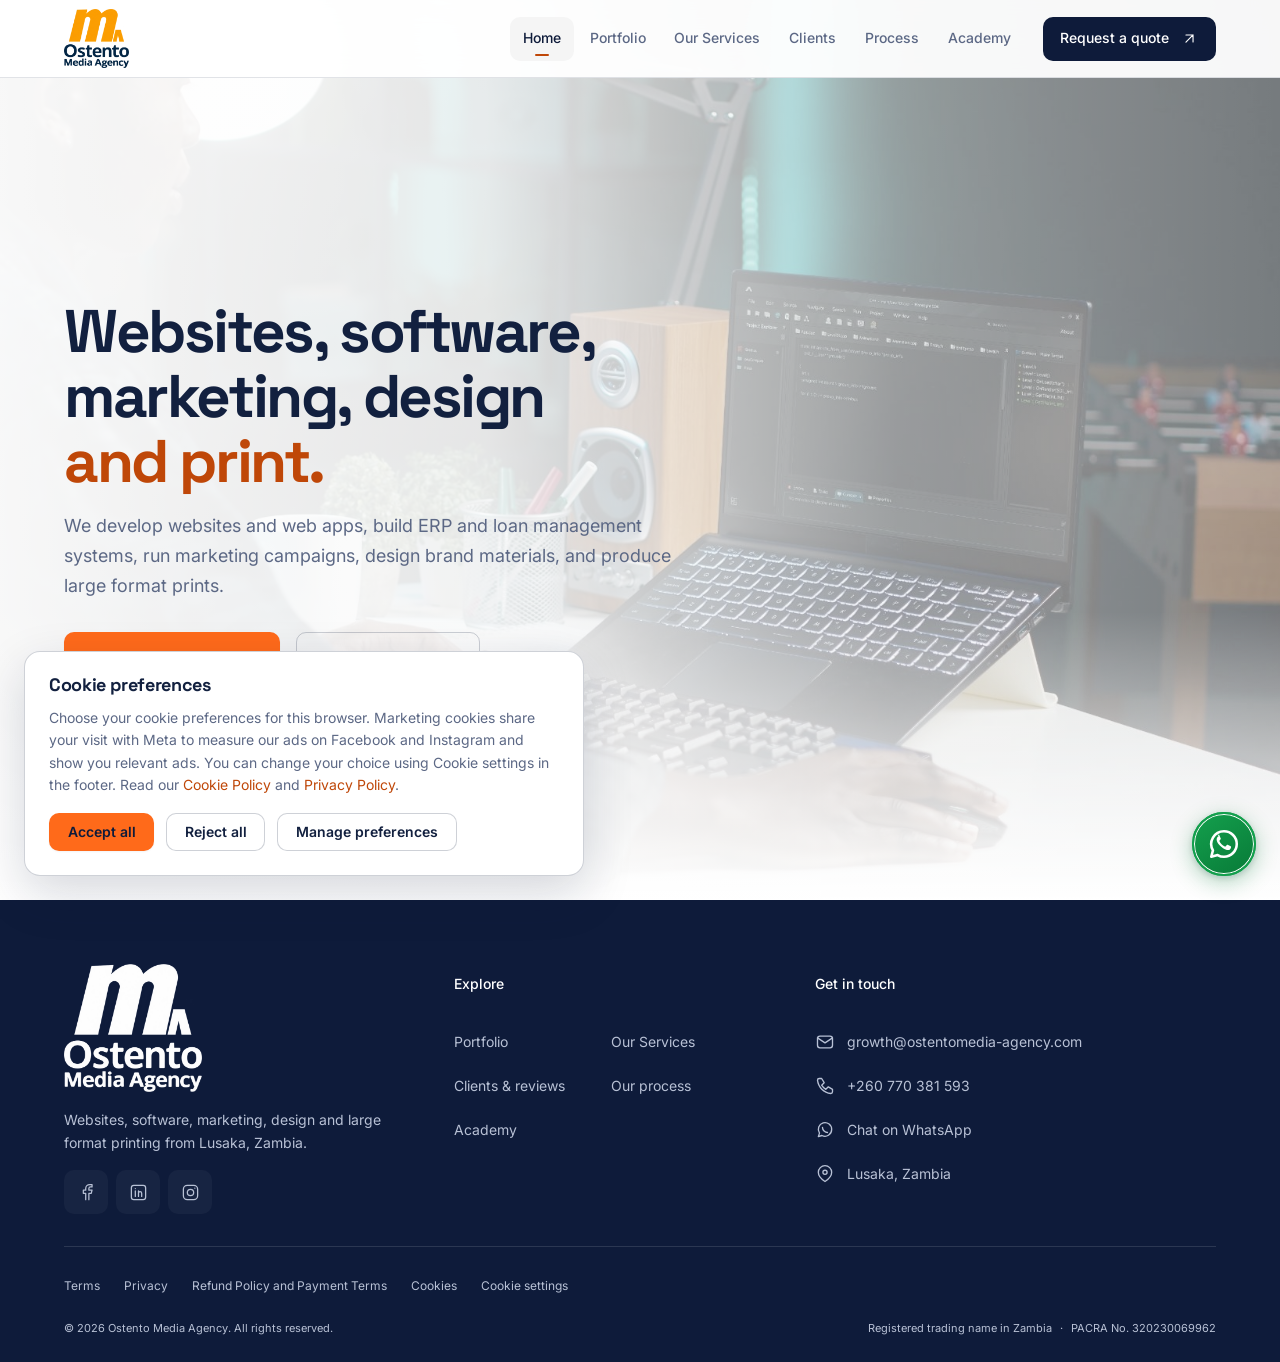
==== commit 9bafe45d: "Name Meta where consent is given and tighten policy claims Say in the cookie banner and the Marketin" ====
--- a/index.html
+++ b/index.html
@@ -6,17 +6,17 @@
     <title>Ostento Media Agency | Web Design, Software &amp; Printing in Lusaka</title>
     <meta name="description" content="Lusaka, Zambia agency for website and web app development, custom business software (ERP, loan management), digital marketing, branding, graphic design and large format printing.">
     <meta name="theme-color" content="#FFFFFF">
-    <link rel="canonical" href="https://chipatenii.github.io/ostento-media-agency/">
-    <meta property="og:url" content="https://chipatenii.github.io/ostento-media-agency/">
+    <link rel="canonical" href="https://www.ostentomedia-agency.com/">
+    <meta property="og:url" content="https://www.ostentomedia-agency.com/">
     <meta property="og:site_name" content="Ostento">
     <meta property="og:type" content="website">
     <meta property="og:title" content="Ostento Media Agency | Web Design, Software &amp; Printing in Lusaka">
     <meta property="og:description" content="Lusaka, Zambia agency for website and web app development, custom business software (ERP, loan management), digital marketing, branding, graphic design and large format printing.">
-    <meta property="og:image" content="https://chipatenii.github.io/ostento-media-agency/assets/images/hero.jpg">
+    <meta property="og:image" content="https://www.ostentomedia-agency.com/assets/images/hero.jpg">
     <meta name="twitter:card" content="summary_large_image">
     <meta name="twitter:title" content="Ostento Media Agency | Web Design, Software &amp; Printing in Lusaka">
     <meta name="twitter:description" content="Lusaka, Zambia agency for website and web app development, custom business software (ERP, loan management), digital marketing, branding, graphic design and large format printing.">
-    <meta name="twitter:image" content="https://chipatenii.github.io/ostento-media-agency/assets/images/hero.jpg">
+    <meta name="twitter:image" content="https://www.ostentomedia-agency.com/assets/images/hero.jpg">
     <link rel="icon" type="image/png" sizes="32x32" href="assets/images/ostento-favicon-32.png">
     <link rel="apple-touch-icon" href="assets/images/ostento-favicon-180.png">
     <link rel="preconnect" href="https://fonts.googleapis.com">
@@ -29,12 +29,12 @@
         "@graph": [
             {
                 "@type": "ProfessionalService",
-                "@id": "https://chipatenii.github.io/ostento-media-agency/#organization",
+                "@id": "https://www.ostentomedia-agency.com/#organization",
                 "name": "Ostento Media Agency",
                 "alternateName": "Ostento",
-                "url": "https://chipatenii.github.io/ostento-media-agency/",
-                "logo": "https://chipatenii.github.io/ostento-media-agency/assets/images/ostento-logo.webp",
-                "image": "https://chipatenii.github.io/ostento-media-agency/assets/images/hero.jpg",
+                "url": "https://www.ostentomedia-agency.com/",
+                "logo": "https://www.ostentomedia-agency.com/assets/images/ostento-logo.webp",
+                "image": "https://www.ostentomedia-agency.com/assets/images/hero.jpg",
                 "description": "Ostento Media Agency is a Lusaka, Zambia studio for website and web app development, custom business software including ERP and loan management systems, digital marketing, branding and graphic design, and large format printing.",
                 "slogan": "Simple solutions for everyday business problems.",
                 "foundingDate": "2022",
@@ -71,12 +71,12 @@
                             "@type": "Offer",
                             "itemOffered": {
                                 "@type": "Service",
-                                "@id": "https://chipatenii.github.io/ostento-media-agency/services.html#websites",
+                                "@id": "https://www.ostentomedia-agency.com/services.html#websites",
                                 "name": "Website and web app development",
                                 "serviceType": "Web development",
                                 "description": "Business websites, customer portals and web apps, with interface design and development in one project.",
-                                "url": "https://chipatenii.github.io/ostento-media-agency/services.html#websites",
-                                "provider": { "@id": "https://chipatenii.github.io/ostento-media-agency/#organization" },
+                                "url": "https://www.ostentomedia-agency.com/services.html#websites",
+                                "provider": { "@id": "https://www.ostentomedia-agency.com/#organization" },
                                 "areaServed": { "@type": "Country", "name": "Zambia" }
                             }
                         },
@@ -84,12 +84,12 @@
                             "@type": "Offer",
                             "itemOffered": {
                                 "@type": "Service",
-                                "@id": "https://chipatenii.github.io/ostento-media-agency/services.html#software",
+                                "@id": "https://www.ostentomedia-agency.com/services.html#software",
                                 "name": "Custom business software",
                                 "serviceType": "Software development",
                                 "description": "ERP, loan management and other business systems built around the records, roles, approvals and reports your team uses.",
-                                "url": "https://chipatenii.github.io/ostento-media-agency/services.html#software",
-                                "provider": { "@id": "https://chipatenii.github.io/ostento-media-agency/#organization" },
+                                "url": "https://www.ostentomedia-agency.com/services.html#software",
+                                "provider": { "@id": "https://www.ostentomedia-agency.com/#organization" },
                                 "areaServed": { "@type": "Country", "name": "Zambia" }
                             }
                         },
@@ -97,12 +97,12 @@
                             "@type": "Offer",
                             "itemOffered": {
                                 "@type": "Service",
-                                "@id": "https://chipatenii.github.io/ostento-media-agency/services.html#marketing",
+                                "@id": "https://www.ostentomedia-agency.com/services.html#marketing",
                                 "name": "Digital marketing",
                                 "serviceType": "Digital marketing",
                                 "description": "Social media management, digital advertising and campaign content, with the audience, channels and reporting agreed before work starts.",
-                                "url": "https://chipatenii.github.io/ostento-media-agency/services.html#marketing",
-                                "provider": { "@id": "https://chipatenii.github.io/ostento-media-agency/#organization" },
+                                "url": "https://www.ostentomedia-agency.com/services.html#marketing",
+                                "provider": { "@id": "https://www.ostentomedia-agency.com/#organization" },
                                 "areaServed": { "@type": "Country", "name": "Zambia" }
                             }
                         },
@@ -110,12 +110,12 @@
                             "@type": "Offer",
                             "itemOffered": {
                                 "@type": "Service",
-                                "@id": "https://chipatenii.github.io/ostento-media-agency/services.html#branding",
+                                "@id": "https://www.ostentomedia-agency.com/services.html#branding",
                                 "name": "Branding and graphic design",
                                 "serviceType": "Graphic design",
                                 "description": "Logos, brand identity, company profiles, posters, stationery and other brand materials, with final files for every format you need.",
-                                "url": "https://chipatenii.github.io/ostento-media-agency/services.html#branding",
-                                "provider": { "@id": "https://chipatenii.github.io/ostento-media-agency/#organization" },
+                                "url": "https://www.ostentomedia-agency.com/services.html#branding",
+                                "provider": { "@id": "https://www.ostentomedia-agency.com/#organization" },
                                 "areaServed": { "@type": "Country", "name": "Zambia" }
                             }
                         },
@@ -123,12 +123,12 @@
                             "@type": "Offer",
                             "itemOffered": {
                                 "@type": "Service",
-                                "@id": "https://chipatenii.github.io/ostento-media-agency/services.html#printing",
+                                "@id": "https://www.ostentomedia-agency.com/services.html#printing",
                                 "name": "Large format printing",
                                 "serviceType": "Large format printing",
                                 "description": "Banners, roll-up displays, large posters, signage and branded promotional displays.",
-                                "url": "https://chipatenii.github.io/ostento-media-agency/services.html#printing",
-                                "provider": { "@id": "https://chipatenii.github.io/ostento-media-agency/#organization" },
+                                "url": "https://www.ostentomedia-agency.com/services.html#printing",
+                                "provider": { "@id": "https://www.ostentomedia-agency.com/#organization" },
                                 "areaServed": { "@type": "Country", "name": "Zambia" }
                             }
                         }
@@ -142,11 +142,11 @@
             },
             {
                 "@type": "WebSite",
-                "@id": "https://chipatenii.github.io/ostento-media-agency/#website",
-                "url": "https://chipatenii.github.io/ostento-media-agency/",
+                "@id": "https://www.ostentomedia-agency.com/#website",
+                "url": "https://www.ostentomedia-agency.com/",
                 "name": "Ostento Media Agency",
                 "inLanguage": "en",
-                "publisher": { "@id": "https://chipatenii.github.io/ostento-media-agency/#organization" }
+                "publisher": { "@id": "https://www.ostentomedia-agency.com/#organization" }
             }
         ]
     }
@@ -259,7 +259,7 @@
 
     <div class="cookie-banner" id="cookie-banner" role="dialog" aria-label="Cookie consent" aria-live="polite">
         <h3>Cookie preferences</h3>
-        <p>Choose your cookie preferences for this browser. You can change them using Cookie settings in the footer. Read our <a href="cookies.html">Cookie Policy</a>.</p>
+        <p>Choose your cookie preferences for this browser. Marketing cookies share your visit with Meta to measure our ads on Facebook and Instagram and show you relevant ads. You can change your choice using Cookie settings in the footer. Read our <a href="cookies.html">Cookie Policy</a> and <a href="privacy.html">Privacy Policy</a>.</p>
         <div class="cookie-actions">
             <button class="btn btn--primary" type="button" data-cookie="accept">Accept all</button>
             <button class="btn btn--ghost" type="button" data-cookie="reject">Reject all</button>
@@ -270,7 +270,7 @@
     <div class="cookie-modal" id="cookie-modal" role="dialog" aria-modal="true" aria-labelledby="cookie-modal-title">
         <div class="cookie-modal__box">
             <h3 id="cookie-modal-title">Cookie preferences</h3>
-            <p class="muted" style="font-size:var(--fs-200);">Choose which cookies we may use. You can change this at any time from the Cookie Settings link in the footer.</p>
+            <p class="muted" style="font-size:var(--fs-200);">Choose which cookies we may use. You can change this at any time from Cookie settings in the footer.</p>
             <div class="cookie-cat">
                 <div class="cookie-cat__head">
                     <h4>Strictly necessary</h4>
@@ -290,7 +290,7 @@
                     <h4>Marketing</h4>
                     <label class="toggle"><input type="checkbox" id="ck-marketing" aria-label="Marketing cookies"><span class="toggle__track"></span></label>
                 </div>
-                <p>Used to measure campaigns and show relevant content. Off unless you turn them on.</p>
+                <p>Share details of your visit with Meta through the Meta Pixel, to measure our ads on Facebook and Instagram and show relevant ads. Off unless you turn them on.</p>
             </div>
             <div class="cookie-actions" style="margin-top:var(--sp-4);">
                 <button class="btn btn--primary" type="button" data-cookie="save">Save preferences</button>
@@ -300,6 +300,7 @@
         </div>
     </div>
 
-    <script src="assets/js/script.js?v=20260930-services-copy" defer></script>
+    <script src="assets/js/meta-pixel.js?v=20261006-consent-v2" defer></script>
+    <script src="assets/js/script.js?v=20261006-consent-v2" defer></script>
 </body>
 </html>
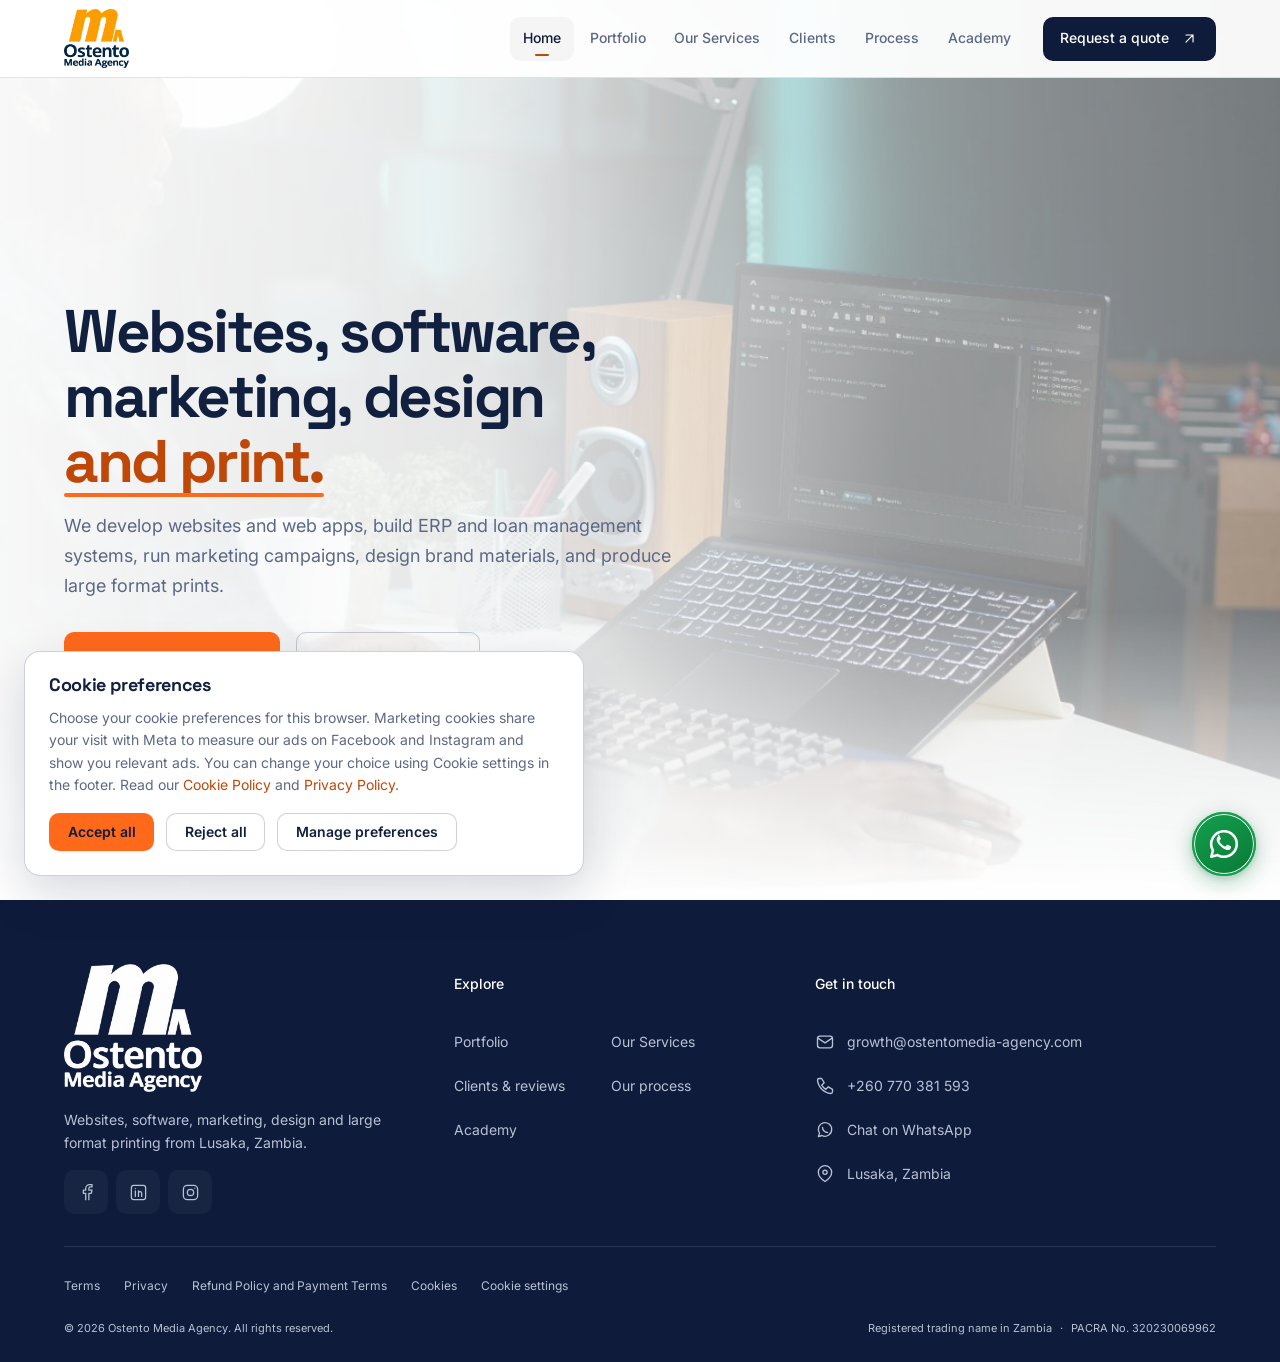
==== commit 11c629ff: "Add an entrance sequence and depth motion to the home page hero The headline lines rise out of their" ====
--- a/index.html
+++ b/index.html
@@ -22,7 +22,7 @@
     <link rel="preconnect" href="https://fonts.googleapis.com">
     <link rel="preconnect" href="https://fonts.gstatic.com" crossorigin>
     <link href="https://fonts.googleapis.com/css2?family=Inter:wght@400;500;600;700&family=Space+Grotesk:wght@500;600;700&display=swap" rel="stylesheet">
-    <link rel="stylesheet" href="assets/css/style.css?v=20261001-whatsapp">
+    <link rel="stylesheet" href="assets/css/style.css?v=20261006-hero-motion">
     <script type="application/ld+json">
     {
         "@context": "https://schema.org",
@@ -184,10 +184,10 @@
 
     <main id="main">
         <!-- ============ 00 Hero ============ -->
-        <section class="hero hero--studio" id="hero">
+        <section class="hero hero--studio hero--motion" id="hero">
             <div class="container">
                 <div class="hero__inner">
-                    <h1 class="hero__title">Websites, software,<br>marketing, design<br><em>and print.</em></h1>
+                    <h1 class="hero__title"><span class="hero__line"><span>Websites, software,</span></span><br><span class="hero__line"><span>marketing, design</span></span><br><span class="hero__line"><span><em>and print.</em></span></span></h1>
                     <p class="hero__sub">We develop websites and web apps, build ERP and loan management systems, run marketing campaigns, design brand materials, and produce large format prints.</p>
                     <div class="hero__actions">
                         <a class="btn btn--primary btn--lg" href="services.html">Explore our services</a>
@@ -300,7 +300,7 @@
         </div>
     </div>
 
-    <script src="assets/js/meta-pixel.js?v=20261006-consent-v2" defer></script>
-    <script src="assets/js/script.js?v=20261006-consent-v2" defer></script>
+    <script src="assets/js/meta-pixel.js?v=20261006-pixel-id" defer></script>
+    <script src="assets/js/script.js?v=20261006-hero-motion" defer></script>
 </body>
 </html>
--- a/assets/css/style.css
+++ b/assets/css/style.css
@@ -1243,3 +1243,107 @@
 @media (prefers-reduced-motion: reduce) {
     .studio-main .reveal.is-pending, .process-main .reveal.is-pending { opacity: 1; transform: none; }
 }
+
+/* ---------- Homepage hero entrance ----------
+   One choreographed sequence on arrival, so the page reads in order: the photo
+   settles into place, the headline lines rise out of their own masks, the
+   orange accent underlines the promise, then the supporting copy and the two
+   actions arrive. Each step starts before the last one ends (overlap, not
+   queue), and nothing runs again after it lands. Fill mode is
+   backwards everywhere: each final keyframe matches the resting style, so once
+   a step lands the element's own hover transforms apply again. The photo uses the
+   individual `scale` and `translate` properties so the entrance and the
+   pointer parallax in script.js never fight over `transform`. */
+.hero--motion {
+    --hero-px: 0px;
+    --hero-py: 0px;
+    --hero-lift: 0px;
+    --hero-fade: 1;
+}
+.hero--motion::before {
+    scale: 1.04;
+    translate: var(--hero-px) var(--hero-py);
+    animation: hero-photo-settle 2.2s var(--ease-out) backwards;
+    will-change: scale, translate;
+}
+.hero--motion::after { animation: hero-veil 1.2s var(--ease) backwards; }
+.hero--motion .hero__inner {
+    translate: 0 var(--hero-lift);
+    opacity: var(--hero-fade);
+}
+
+/* Each line sits in a clipping box and rises from below it. The extra padding
+   and matching negative margin keep descenders (g, p) inside the clip. */
+.hero--motion .hero__line {
+    display: inline-block;
+    overflow: hidden;
+    vertical-align: top;
+    padding-bottom: 0.08em;
+    margin-bottom: -0.08em;
+}
+.hero--motion .hero__line > span {
+    display: inline-block;
+    animation: hero-line-rise 1s var(--ease-out) backwards;
+    animation-delay: calc(0.25s + var(--line, 0) * 0.12s);
+}
+.hero--motion .hero__line:nth-of-type(2) > span { --line: 1; }
+.hero--motion .hero__line:nth-of-type(3) > span { --line: 2; }
+
+.hero--motion .hero__title em { position: relative; display: inline-block; }
+.hero--motion .hero__title em::after {
+    content: "";
+    position: absolute;
+    left: 0;
+    right: 0;
+    bottom: -0.02em; /* below the descender of the p, inside the line's clip */
+    height: 0.06em;
+    background: var(--orange);
+    border-radius: var(--r-pill);
+    transform-origin: left center;
+    animation: hero-underline 0.8s var(--ease-out) 1.05s backwards;
+}
+
+.hero--motion .hero__sub { animation: hero-rise 0.9s var(--ease-out) 0.75s backwards; }
+.hero--motion .hero__actions > * { animation: hero-rise 0.8s var(--ease-out) backwards; }
+.hero--motion .hero__actions > :nth-child(1) { animation-delay: 0.95s; }
+.hero--motion .hero__actions > :nth-child(2) { animation-delay: 1.05s; }
+
+/* The header steps down first so the brand is in place before the headline. */
+body:has(.hero--motion) .site-header { animation: hero-header-in 0.7s var(--ease-out) backwards; }
+
+@keyframes hero-photo-settle {
+    from { scale: 1.14; opacity: 0; }
+    to   { scale: 1.04; opacity: 0.78; }
+}
+@keyframes hero-veil { from { opacity: 0.6; } to { opacity: 1; } }
+@keyframes hero-line-rise { from { transform: translateY(160%); } to { transform: none; } }
+@keyframes hero-underline { from { transform: scaleX(0); } to { transform: scaleX(1); } }
+@keyframes hero-rise {
+    from { opacity: 0; transform: translateY(16px); }
+    to   { opacity: 1; transform: none; }
+}
+@keyframes hero-header-in {
+    from { opacity: 0; transform: translateY(-12px); }
+    to   { opacity: 1; transform: none; }
+}
+
+/* The mobile photo is stronger, so it settles to its own opacity. */
+@media (max-width: 760px) {
+    .hero--motion::before { animation-name: hero-photo-settle-sm; }
+}
+@keyframes hero-photo-settle-sm {
+    from { scale: 1.14; opacity: 0; }
+    to   { scale: 1.04; opacity: 0.92; }
+}
+
+@media (prefers-reduced-motion: reduce) {
+    .hero--motion::before,
+    .hero--motion::after,
+    .hero--motion .hero__line > span,
+    .hero--motion .hero__title em::after,
+    .hero--motion .hero__sub,
+    .hero--motion .hero__actions > *,
+    body:has(.hero--motion) .site-header { animation: none; }
+    .hero--motion::before { scale: 1; translate: none; }
+    .hero--motion .hero__inner { translate: none; opacity: 1; }
+}
